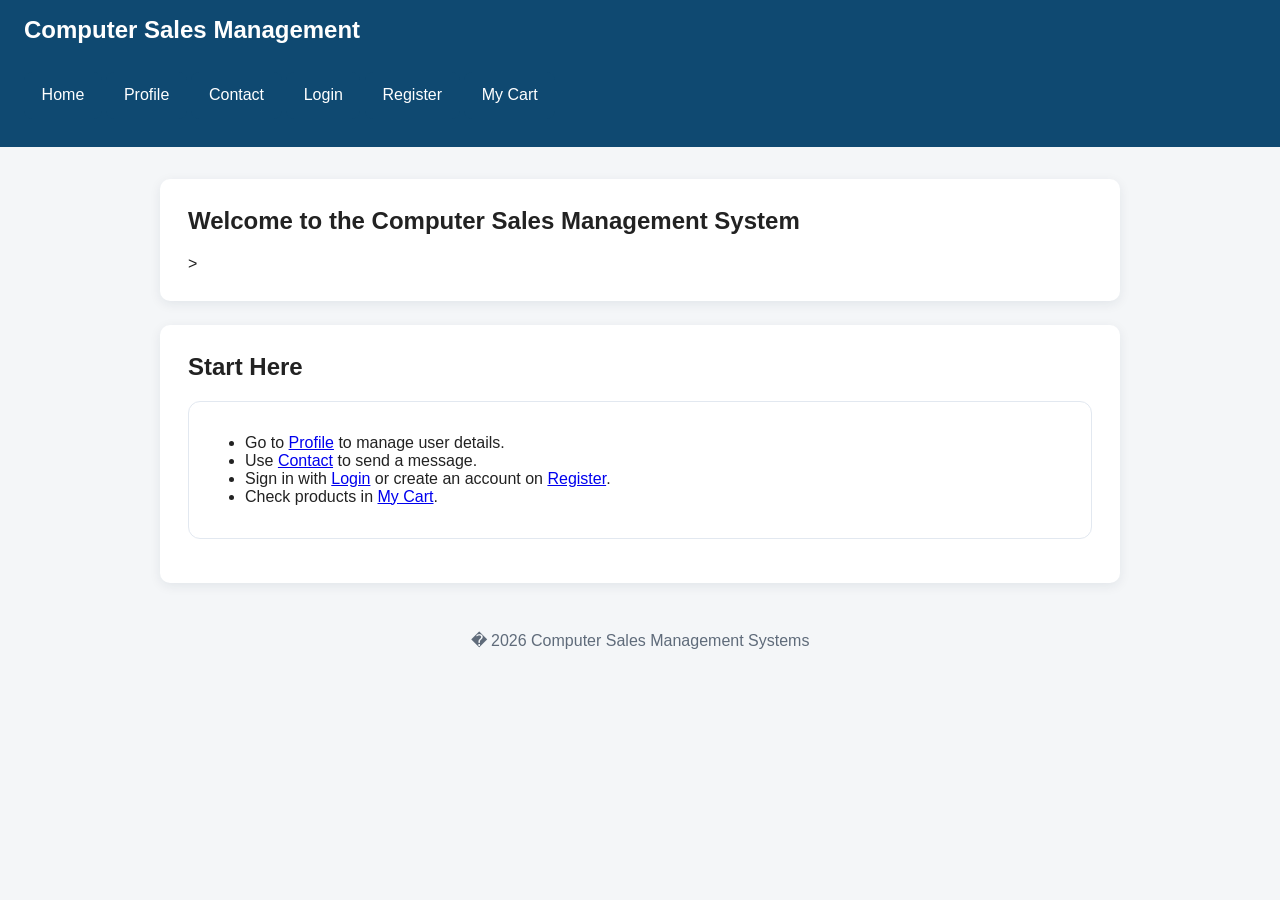
==== index.html @ ec2907a1 "first try" ====
<!DOCTYPE html>
<html lang="en">
<head>
    <meta charset="UTF-8">
    <meta name="viewport" content="width=device-width, initial-scale=1.0">
    <title>Computer Sales Management System</title>
    <link rel="stylesheet" href="css.css">
</head>
<body>
    <header>
        <div class="brand">Computer Sales Management</div>
        <nav id="siteNav"></nav>
        <a href="index.html" class="navigate-button">Home</a>
        <a href="ProfilePage.html" class="navigate-button">Profile</a>
        <a href="ContactPage.html" class="navigate-button">Contact</a>
        <a href="LoginPage.html" class="navigate-button">Login</a>
        <a href="RegisterPage.html" class="navigate-button">Register</a>
        <a href="MyCartPage.html" class="navigate-button">My Cart</a>
    </header>
    <main>
        <section>
            <h1>Welcome to the Computer Sales Management System</h1>>
        </section>
        <section>
            <h2>Start Here</h2>
            <div class="card">
                <ul>
                    <li>Go to <a href="ProfilePage.html">Profile</a> to manage user details.</li>
                    <li>Use <a href="ContactPage.html">Contact</a> to send a message.</li>
                    <li>Sign in with <a href="LoginPage.html">Login</a> or create an account on <a href="RegisterPage.html">Register</a>.</li>
                    <li>Check products in <a href="MyCartPage.html">My Cart</a>.</li>
                </ul>
            </div>
        </section>
    </main>
    <footer>
        � 2026 Computer Sales Management Systems
    </footer>
</body>
</html>
---- css.css ----
body {
    font-family: Arial, sans-serif;
    margin: 0;
    padding: 0;
    background-color: #f4f6f8;
    color: #222;
}
header {
    background-color: #0f4971;
    color: #fff;
    padding: 1rem 1.5rem;
}
header .brand {
    font-size: 1.5rem;
    font-weight: 700;
}
nav {
    margin-top: 0.75rem;
}
nav a {
    color: #d1e7ff;
    text-decoration: none;
    margin-right: 1rem;
    font-weight: 600;
}
nav a:hover {
    color: #fff;
}
main {
    max-width: 960px;
    margin: 2rem auto;
    padding: 0 1.25rem;
}
section {
    background-color: #fff;
    border-radius: 10px;
    box-shadow: 0 3px 12px rgba(17, 34, 59, 0.08);
    padding: 1.75rem;
    margin-bottom: 1.5rem;
}
h1, h2 {
    margin-top: 0;
}
footer {
    text-align: center;
    padding: 1rem 1.25rem;
    color: #5f6b7a;
}
.form-grid {
    display: grid;
    gap: 1rem;
}
input, button, textarea {
    width: 100%;
    padding: 0.9rem 1rem;
    border: 1px solid #cbd5dd;
    border-radius: 8px;
    font-size: 1rem;
}
button, .navigate-button {
    display: inline-block;
    background-color: #0f4971;
    color: #fff;
    border: none;
    cursor: pointer;
    text-decoration: none;
    text-align: center;
    padding: 0.9rem 1.1rem;
}
button:hover, .navigate-button:hover {
    background-color: #0b3b5a;
}
.navigate-button {
    margin: 1rem 0 0.75rem;
    border-radius: 8px;
}
.card {
    border: 1px solid #e2e8f0;
    border-radius: 12px;
    padding: 1rem;
    margin-bottom: 1rem;
}
@media (max-width: 720px) {
    nav {
        display: flex;
        flex-wrap: wrap;
    }
    nav a {
        margin-bottom: 0.5rem;
    }
}
.error {
    color: #e53e3e;
    font-size: 0.875rem;
    margin-top: -0.5rem;
    margin-bottom: 0.5rem;
}
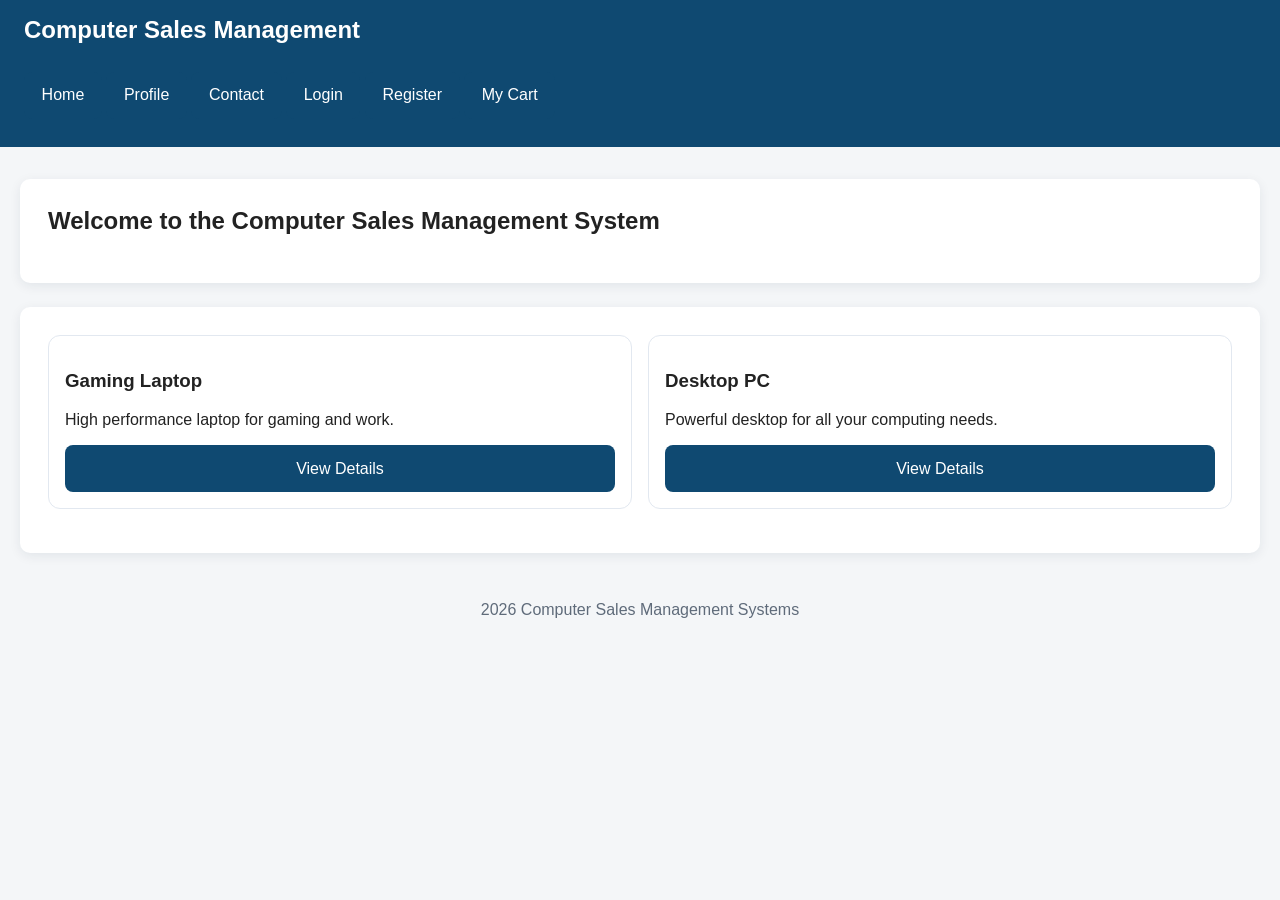
==== commit f52bd7b8: "product card" ====
--- a/index.html
+++ b/index.html
@@ -19,22 +19,24 @@
     </header>
     <main>
         <section>
-            <h1>Welcome to the Computer Sales Management System</h1>>
+            <h1>Welcome to the Computer Sales Management System</h1>
         </section>
-        <section>
-            <h2>Start Here</h2>
-            <div class="card">
-                <ul>
-                    <li>Go to <a href="ProfilePage.html">Profile</a> to manage user details.</li>
-                    <li>Use <a href="ContactPage.html">Contact</a> to send a message.</li>
-                    <li>Sign in with <a href="LoginPage.html">Login</a> or create an account on <a href="RegisterPage.html">Register</a>.</li>
-                    <li>Check products in <a href="MyCartPage.html">My Cart</a>.</li>
-                </ul>
-            </div>
+        <section class="products-grid wider-section">
+            <span class="card">
+                <h3>Gaming Laptop</h3>
+                <p>High performance laptop for gaming and work.</p>
+                <button type="button">View Details</button>
+            </span>
+            <span class="card">
+                <h3>Desktop PC</h3>
+                <p>Powerful desktop for all your computing needs.</p>
+                <button type="button">View Details</button>
+            </span>
+    <!-- Add more product cards here -->
         </section>
     </main>
     <footer>
-        � 2026 Computer Sales Management Systems
+        2026 Computer Sales Management Systems
     </footer>
 </body>
 </html>
--- a/css.css
+++ b/css.css
@@ -27,7 +27,7 @@
     color: #fff;
 }
 main {
-    max-width: 960px;
+    max-width: auto;
     margin: 2rem auto;
     padding: 0 1.25rem;
 }
@@ -95,3 +95,12 @@
     margin-top: -0.5rem;
     margin-bottom: 0.5rem;
 }
+section.products-grid {
+    display: grid;
+    grid-template-columns: repeat(auto-fit, minmax(200px, 1fr)); /* Change this to adjust the number of columns */
+    grid-gap: 1rem;
+}
+section.wider-section {
+    max-width: 1200px; /* Adjust this to set the width of the wider section */
+    margin: 0 auto; /* Centers the section horizontally */
+}
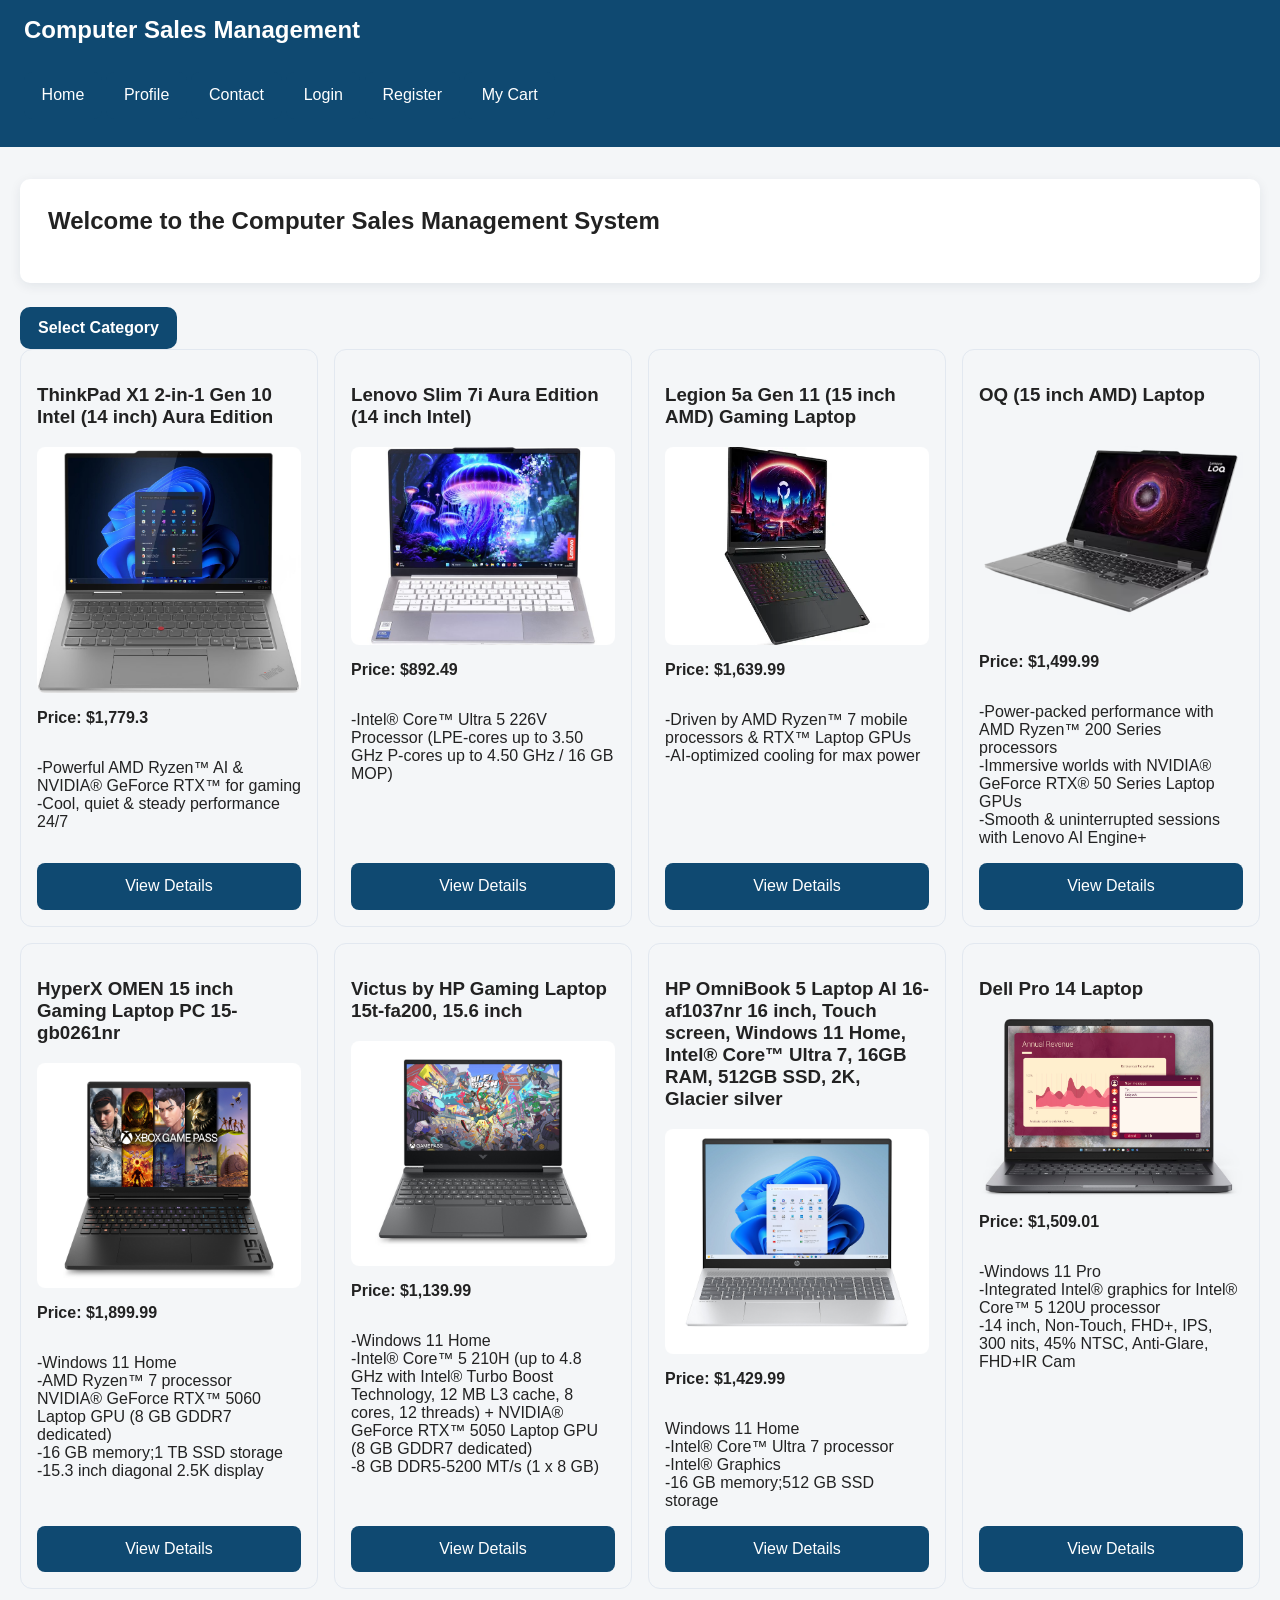
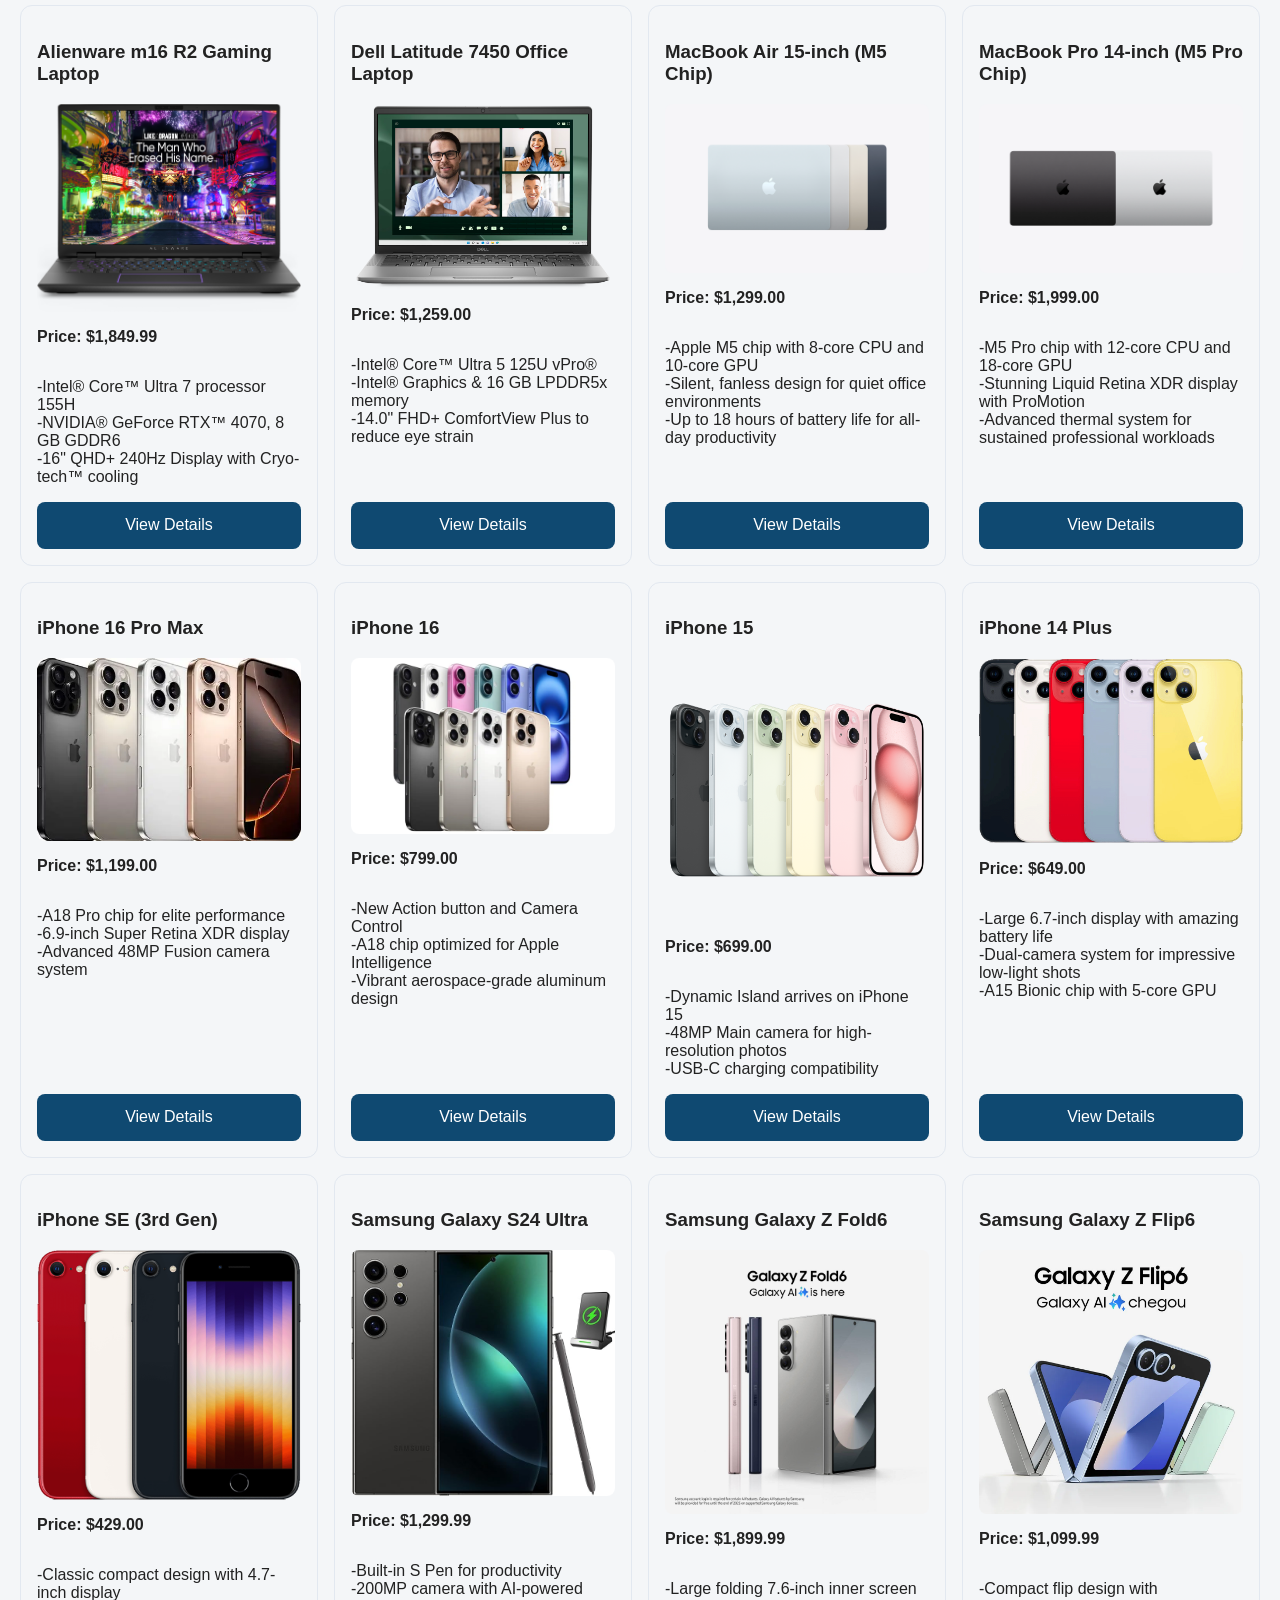
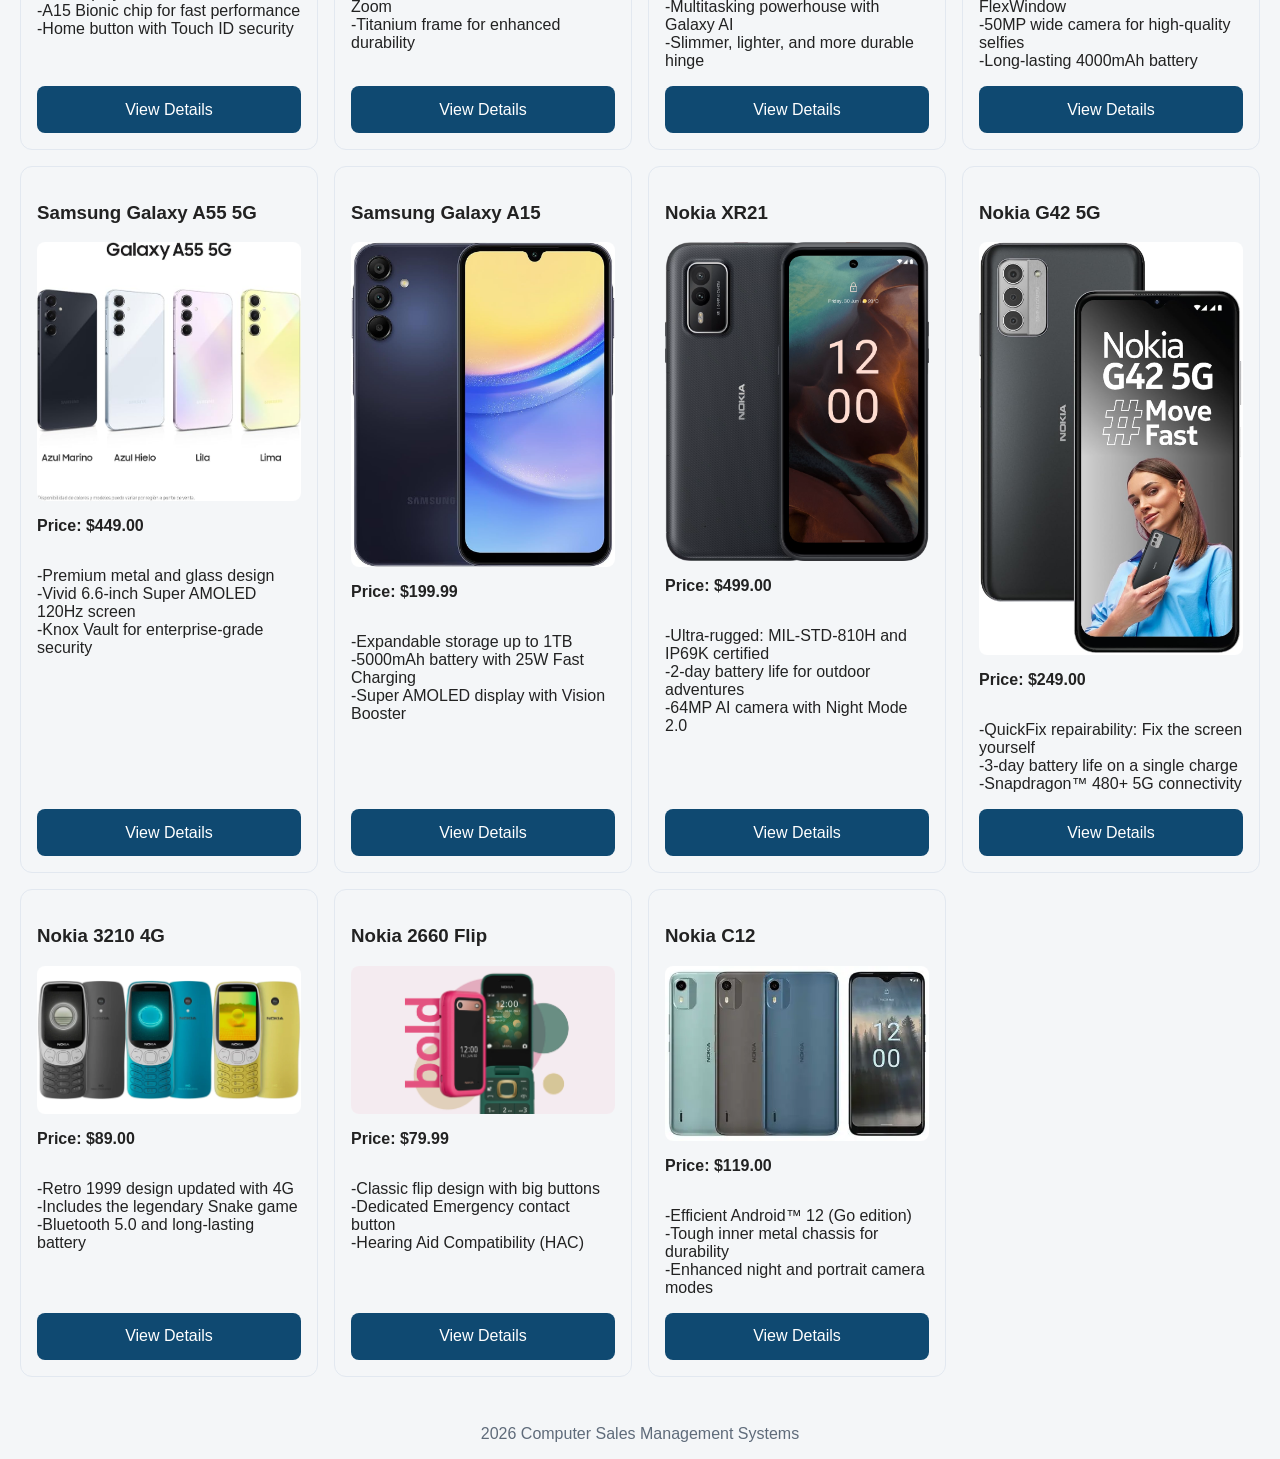
==== commit 1354582a: "product systerm" ====
--- a/index.html
+++ b/index.html
@@ -4,7 +4,8 @@
     <meta charset="UTF-8">
     <meta name="viewport" content="width=device-width, initial-scale=1.0">
     <title>Computer Sales Management System</title>
-    <link rel="stylesheet" href="css.css">
+    <link rel="stylesheet" href="css/css.css">
+    <script type="module" src="js/Products.js" defer></script>
 </head>
 <body>
     <header>
@@ -21,19 +22,48 @@
         <section>
             <h1>Welcome to the Computer Sales Management System</h1>
         </section>
-        <section class="products-grid wider-section">
-            <span class="card">
-                <h3>Gaming Laptop</h3>
-                <p>High performance laptop for gaming and work.</p>
-                <button type="button">View Details</button>
-            </span>
-            <span class="card">
-                <h3>Desktop PC</h3>
-                <p>Powerful desktop for all your computing needs.</p>
-                <button type="button">View Details</button>
-            </span>
-    <!-- Add more product cards here -->
-        </section>
+        <!-- Category dropdown -->
+        <div class="dropdown">
+            <button class="dropdown-btn">Select Category</button>
+                <div class="dropdown-content">
+                    <a href="#" onclick="filterProducts('all')">All</a>
+                    <!-- laptop submenu -->
+                    <div class="submenu">
+                        <a href="#" onclick="filterProducts('laptops')">Laptops</a>
+                        <div class="submenu-content">
+                            <a href="#" onclick="filterProducts('ultrabooks')">Ultrabooks</a>
+                            <a href="#" onclick="filterProducts('gaming-laptop')">Gaming Laptop</a>
+                            <a href="#" onclick="filterProducts('office-laptop')">Office Laptop</a>
+                            <a href="#" onclick="filterProducts('laptops Apple')">Apple</a>
+                            <a href="#" onclick="filterProducts('laptops Dell')">Dell</a>
+                            <a href="#" onclick="filterProducts('laptops HP')">HP</a>
+                            <a href="#" onclick="filterProducts('laptops Lenovo')">Lenovo</a>
+                        </div>
+                    </div>
+                    <!-- phone submenu -->
+                    <div class="submenu">
+                        <a href="#" onclick="filterProducts('phones')">Phones</a>
+                        <div class="submenu-content">
+                            <a href="#" onclick="filterProducts('phones Apple')">Apple Phones</a>
+                            <a href="#" onclick="filterProducts('phones Samsung')">Samsung</a>
+                            <a href="#" onclick="filterProducts('phones Nokia')">Nokia</a>
+                        </div>
+                    </div>
+                    <!-- accessories submenu -->
+                    <div class="submenu">
+                        <a href="#" onclick="filterProducts('accessories')">Accessories</a>
+                        <div class="submenu-content">
+                            <a href="#" onclick="filterProducts('gaming-mouse')">Gaming Mouse</a>
+                            <a href="#" onclick="filterProducts('office-mouse')">Mouse Pads</a>
+                            <a href="#" onclick="filterProducts('gaming-keyboards')">Gaming Keyboards</a>
+                            <a href="#" onclick="filterProducts('office-keyboards')">Office Keyboards</a>
+                        </div>
+                    </div>
+                </div>
+        </div>
+
+    <!-- Display product cards -->
+        <div class="products-grid" id="productList"></div>
     </main>
     <footer>
         2026 Computer Sales Management Systems
--- a/css/css.css
+++ b/css/css.css
@@ -0,0 +1,330 @@
+body {
+    font-family: Arial, sans-serif;
+    margin: 0;
+    padding: 0;
+    background-color: #f4f6f8;
+    color: #222;
+}
+header {
+    background-color: #0f4971;
+    color: #fff;
+    padding: 1rem 1.5rem;
+}
+header .brand {
+    font-size: 1.5rem;
+    font-weight: 700;
+}
+nav {
+    margin-top: 0.75rem;
+}
+nav a {
+    color: #d1e7ff;
+    text-decoration: none;
+    margin-right: 1rem;
+    font-weight: 600;
+}
+nav a:hover {
+    color: #fff;
+}
+main {
+    max-width: auto;
+    margin: 2rem auto;
+    padding: 0 1.25rem;
+}
+section {
+    background-color: #fff;
+    border-radius: 10px;
+    box-shadow: 0 3px 12px rgba(17, 34, 59, 0.08);
+    padding: 1.75rem;
+    margin-bottom: 1.5rem;
+}
+h1, h2 {
+    margin-top: 0;
+}
+footer {
+    text-align: center;
+    padding: 1rem 1.25rem;
+    color: #5f6b7a;
+}
+.form-grid {
+    display: grid;
+    gap: 1rem;
+}
+input, button, textarea {
+    width: 100%;
+    padding: 0.9rem 1rem;
+    border: 1px solid #cbd5dd;
+    border-radius: 8px;
+    font-size: 1rem;
+}
+button, .navigate-button {
+    display: inline-block;
+    background-color: #0f4971;
+    color: #fff;
+    border: none;
+    cursor: pointer;
+    text-decoration: none;
+    text-align: center;
+    padding: 0.9rem 1.1rem;
+}
+button:hover, .navigate-button:hover, .categories button:hover {
+    background-color: #0b3b5a;
+} 
+.navigate-button {
+    margin: 1rem 0 0.75rem;
+    border-radius: 8px;
+}
+/* .card {
+    border: 1px solid #e2e8f0;
+    border-radius: 12px;
+    padding: 1rem;
+    margin-bottom: 1rem;
+} */
+.card img {
+    width: 100%;        /* fill card width */
+    height: auto;       /* keep aspect ratio */
+    border-radius: 8px; /* optional, looks nicer */
+}
+@media (max-width: 720px) {
+    nav {
+        display: flex;
+        flex-wrap: wrap;
+    }
+    nav a {
+        margin-bottom: 0.5rem;
+    }
+}
+.error {
+    color: #e53e3e;
+    font-size: 0.875rem;
+    margin-top: -0.5rem;
+    margin-bottom: 0.5rem;
+}
+.products-grid {
+    display: grid;
+    grid-template-columns: repeat(4, minmax(200px, 1fr)); /* Change this to adjust the number of columns */
+    grid-gap: 1rem;
+}
+.wider-section {
+    max-width: 1200px; /* Adjust this to set the width of the wider section */
+    margin: 0 auto; /* Centers the section horizontally */
+}
+
+.categories {
+    display: flex;              /* make items in a row */
+    justify-content: center;    /* center horizontally */
+    gap: 10px;                  /* space between buttons */
+    margin: 20px;
+}
+
+.categories button {
+    padding: 10px 20px;
+    border: none;
+    background-color: #0f4971;
+    color: white;
+    cursor: pointer;
+    border-radius: 5px;
+}
+
+/* .dropdown {
+    position: relative;
+    display: inline-block;
+}
+
+.dropbtn {
+    background-color: #0f4971;
+    color: #fff;
+    padding: 12px 18px;
+    border-radius: 10px;
+    cursor: pointer;
+    font-weight: 600;
+    border: none;
+    transition: all 0.3s ease;
+}
+
+.dropdown-content {
+    display: none;
+    position: absolute;
+    background-color: white;
+    min-width: 160px;
+    box-shadow: 0px 4px 8px rgba(0,0,0,0.2);
+}
+
+.dropdown-content a {
+    display: block;
+    padding: 10px;
+    color: black;
+    text-decoration: none;
+}
+
+.dropdown-content a:hover {
+    background-color: #f1f1f1;
+}
+
+/* Show dropdown on hover */
+/* .dropdown:hover .dropdown-content {
+    display: block;
+} */
+
+.dropdown-btn {
+    background-color: #0f4971;
+    color: #fff;
+    padding: 12px 18px;
+    border-radius: 10px;
+    cursor: pointer;
+    font-weight: 600;
+    border: none;
+    transition: all 0.3s ease;
+}
+
+/* Hover effect for button */
+.dropdown-btn:hover {
+    background-color: #13639a;
+}
+
+/* Dropdown content */
+.dropdown-content {
+    position: absolute;
+    top: 100%;
+    left: 0;
+    min-width: 180px;
+    background: #ffffff;
+    border-radius: 12px;
+    box-shadow: 0 8px 20px rgba(0,0,0,0.15);
+    opacity: 0;
+    transform: translateY(-10px);
+    pointer-events: none;
+    transition: all 0.3s ease;
+    z-index: 100;
+}
+
+/* Show dropdown */
+.dropdown:hover .dropdown-content {
+    opacity: 1;
+    transform: translateY(0);
+    pointer-events: auto;
+}
+
+/* Dropdown items */
+.dropdown-content a {
+    display: block;
+    padding: 12px 16px;
+    color: #333;
+    text-decoration: none;
+    font-size: 14px;
+    transition: all 0.25s ease;
+    border-radius: 12px;
+}
+
+/* Hover item */
+.dropdown-content a:hover {
+    background-color: #0f4971;
+    color: #fff;
+    padding-left: 20px;
+}
+
+/* Active item (optional) */
+.dropdown-content a.active {
+    background-color: #13639a;
+    color: #fff;
+}
+
+/* Smooth divider (optional) */
+.dropdown-content a:not(:last-child) {
+    border-bottom: 1px solid #eee;
+}
+
+.dropdown {
+    position: relative;
+    display: inline-block;
+}
+
+/* Parent dropdown */
+.dropdown {
+    position: relative;
+    display: inline-block;
+}
+
+/* Submenu container */
+.submenu {
+    position: relative;
+}
+
+/* Submenu hidden by default */
+.submenu-content {
+    position: absolute;
+    top: 0;
+    left: 100%;
+    margin-left: -5px;
+    min-width: 180px;
+    background: #fff;
+    border-radius: 12px;
+    box-shadow: 0 8px 20px rgba(0,0,0,0.15);
+    opacity: 0;
+    transform: translateX(-10px);
+    pointer-events: auto;
+    transition: all 0.1s ease;
+    z-index: 200; /* Higher than the main dropdown */
+    visibility: hidden;
+}
+
+/* Show submenu on hover */
+.submenu:hover .submenu-content {
+    opacity: 1;
+    transform: translateX(0);
+    /* visibility: visible; */
+}
+
+/* Style submenu items */
+.submenu-content a {
+    display: block;
+    padding: 12px 16px;
+    color: #333;
+    text-decoration: none;
+}
+
+/* Hover effect */
+.submenu-content a:hover {
+    background-color: #0f4971;
+    color: #fff;
+}
+
+/* Make parent item look interactive */
+.submenu > a {
+    display: block;
+    padding: 12px 16px;
+    color: #333;
+    position: relative;
+}
+
+.submenu > a:hover {
+    background-color: #0f4971;
+    color: #fff;
+}
+
+.submenu:hover > .submenu-content {
+    opacity: 1;
+    visibility: visible;
+    transform: translateX(0);
+}
+.card {
+    transition: transform 0.2s ease, box-shadow 0.2s ease;
+    border: 1px solid #e2e8f0;
+    border-radius: 12px;
+    padding: 1rem;
+    display: flex;
+    flex-direction: column;
+    justify-content: space-between;
+}
+
+.card:hover {
+    transform: translateY(-5px); /* Lifts the card slightly */
+    box-shadow: 0 10px 20px rgba(0,0,0,0.1); /* Adds a deeper shadow */
+    border-color: #0f4971; /* Highlights the border */
+}
+
+/* Ensure the button doesn't swallow the click but looks consistent */
+.view-btn {
+    pointer-events: none; /* This makes the click pass THROUGH the button to the card */
+    margin-top: auto;
+}
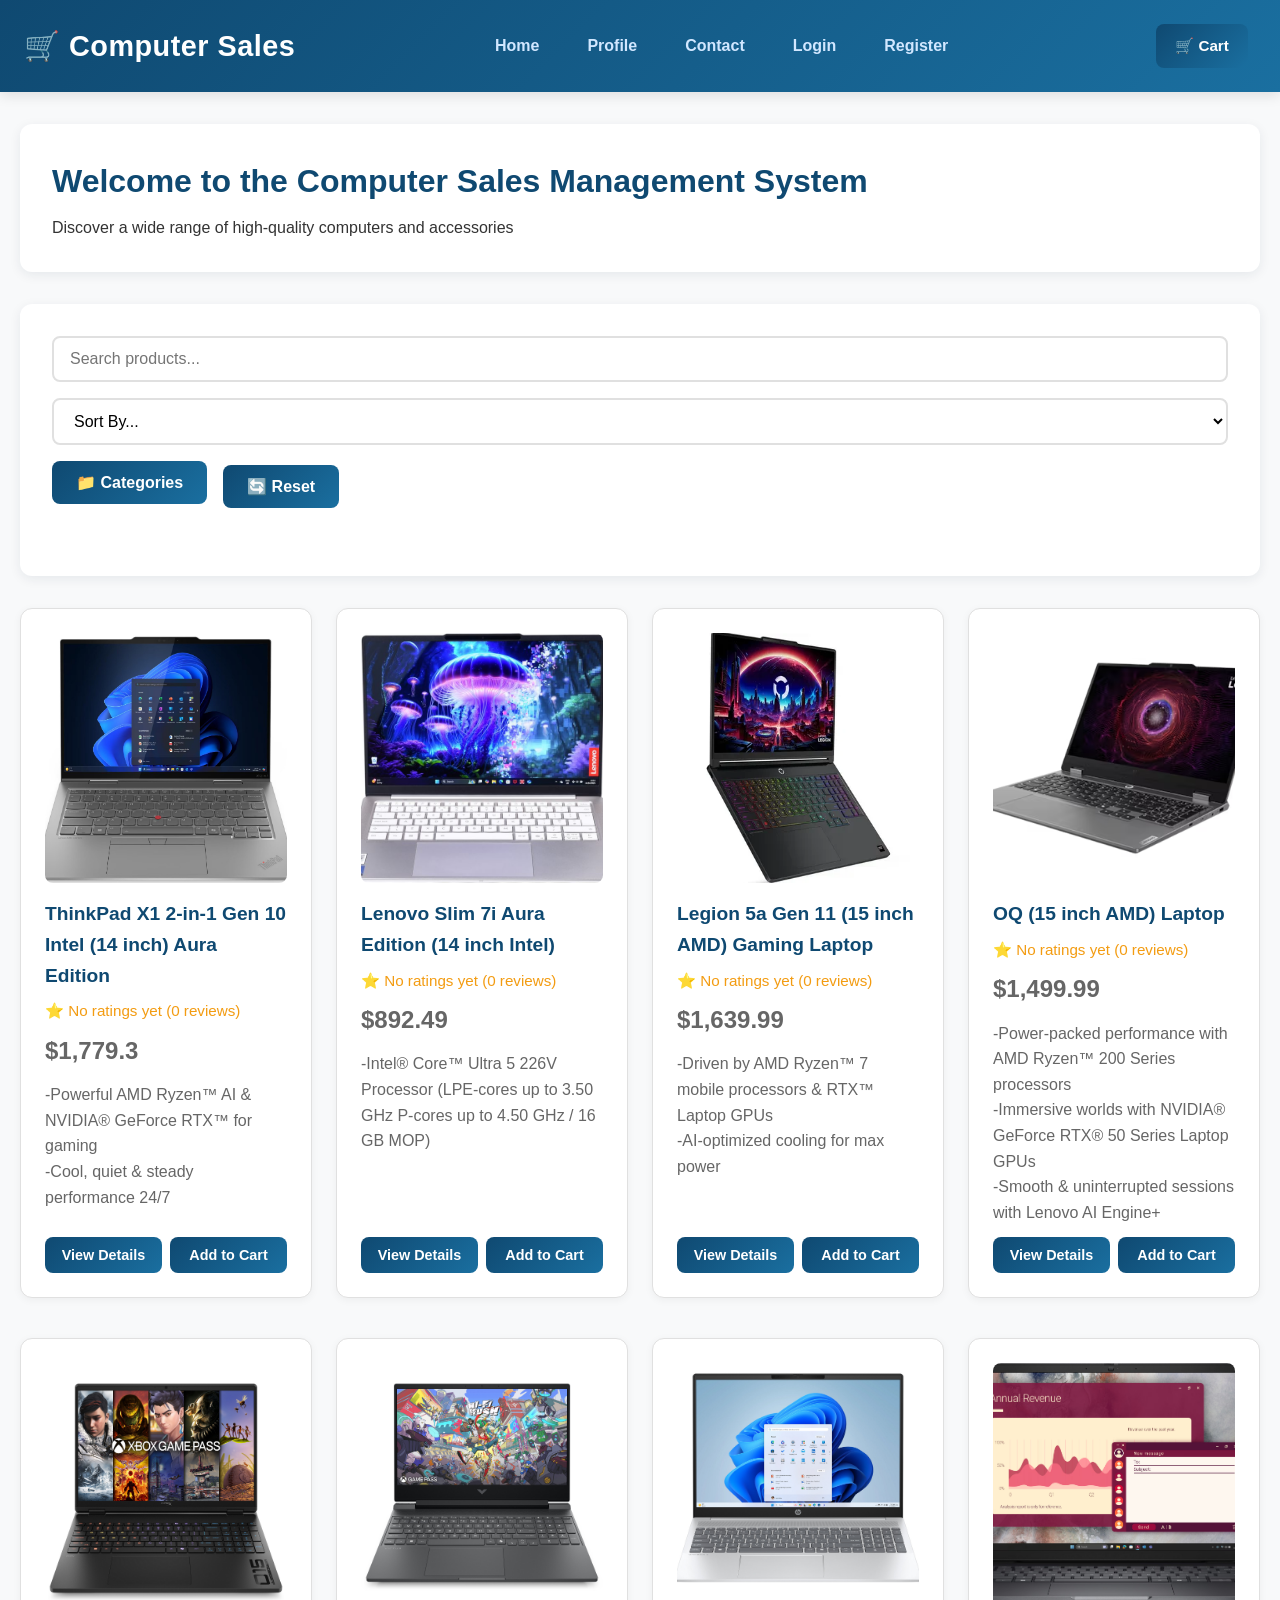
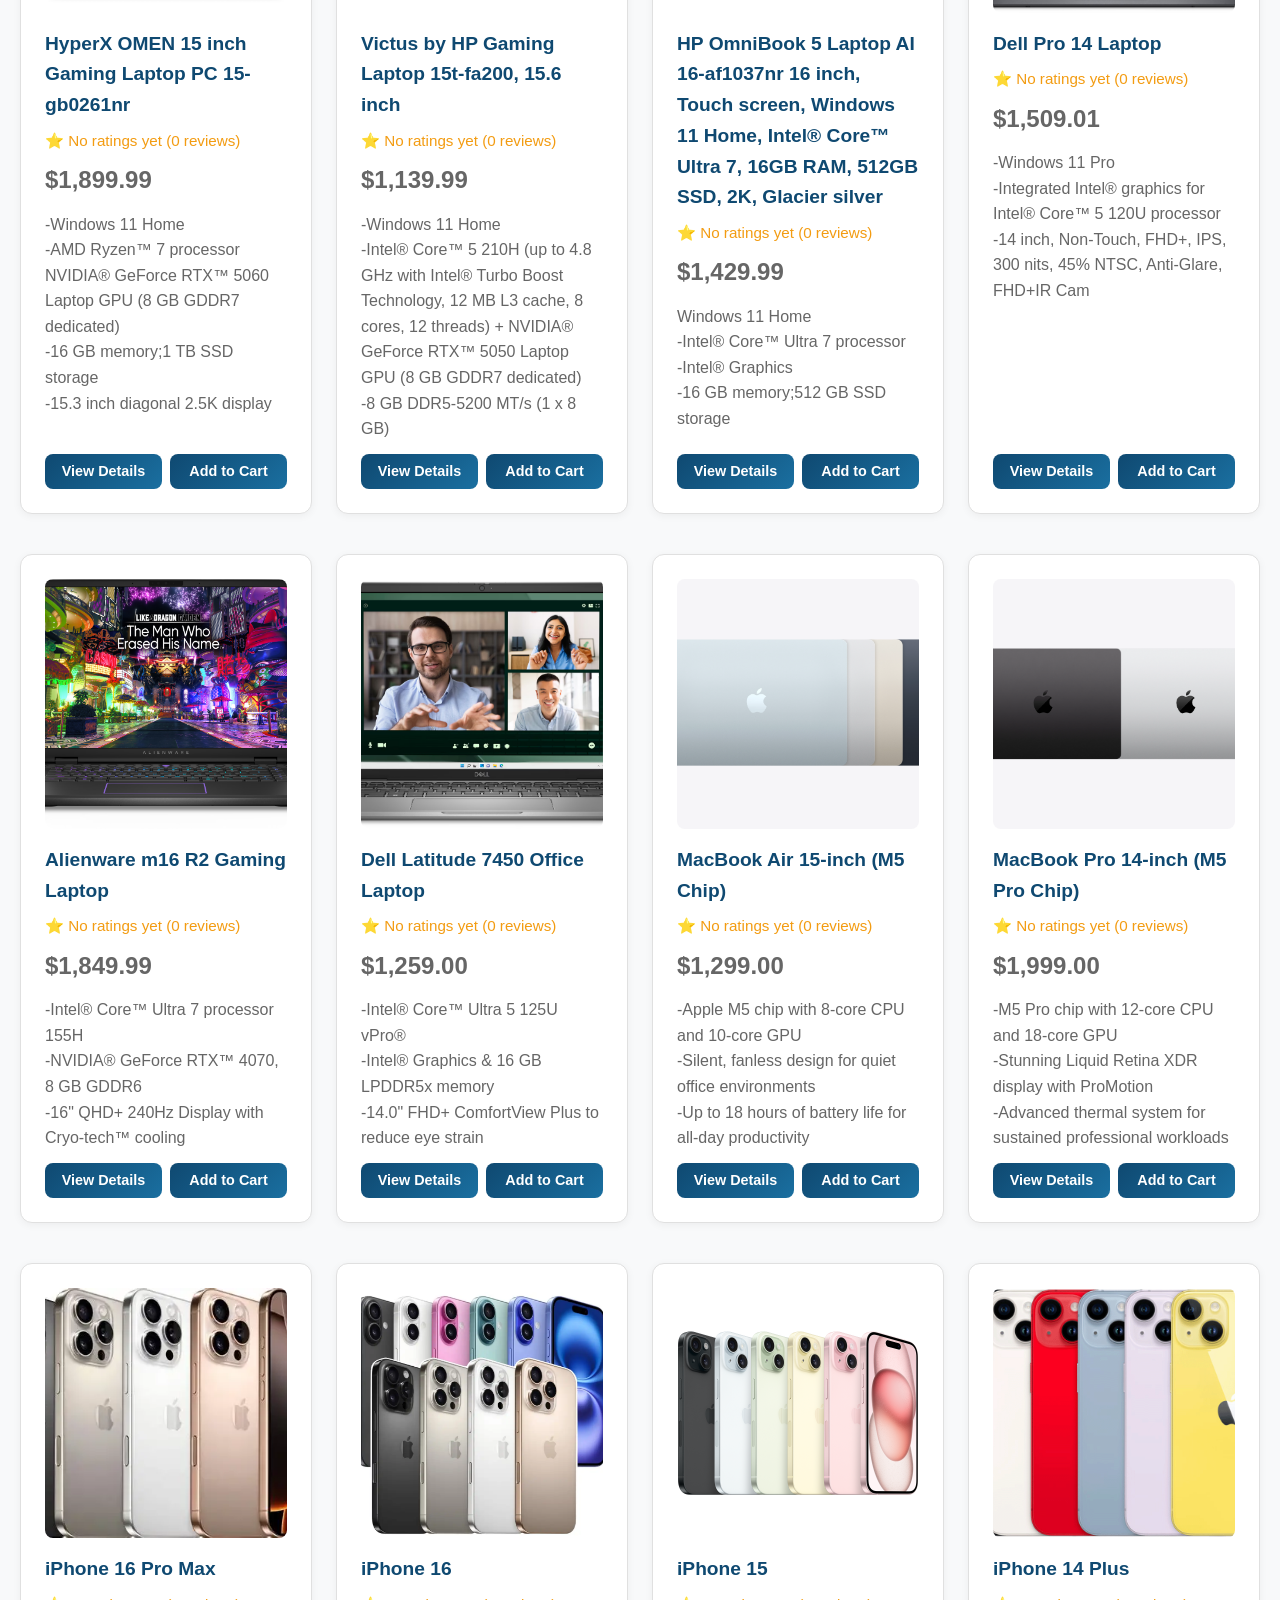
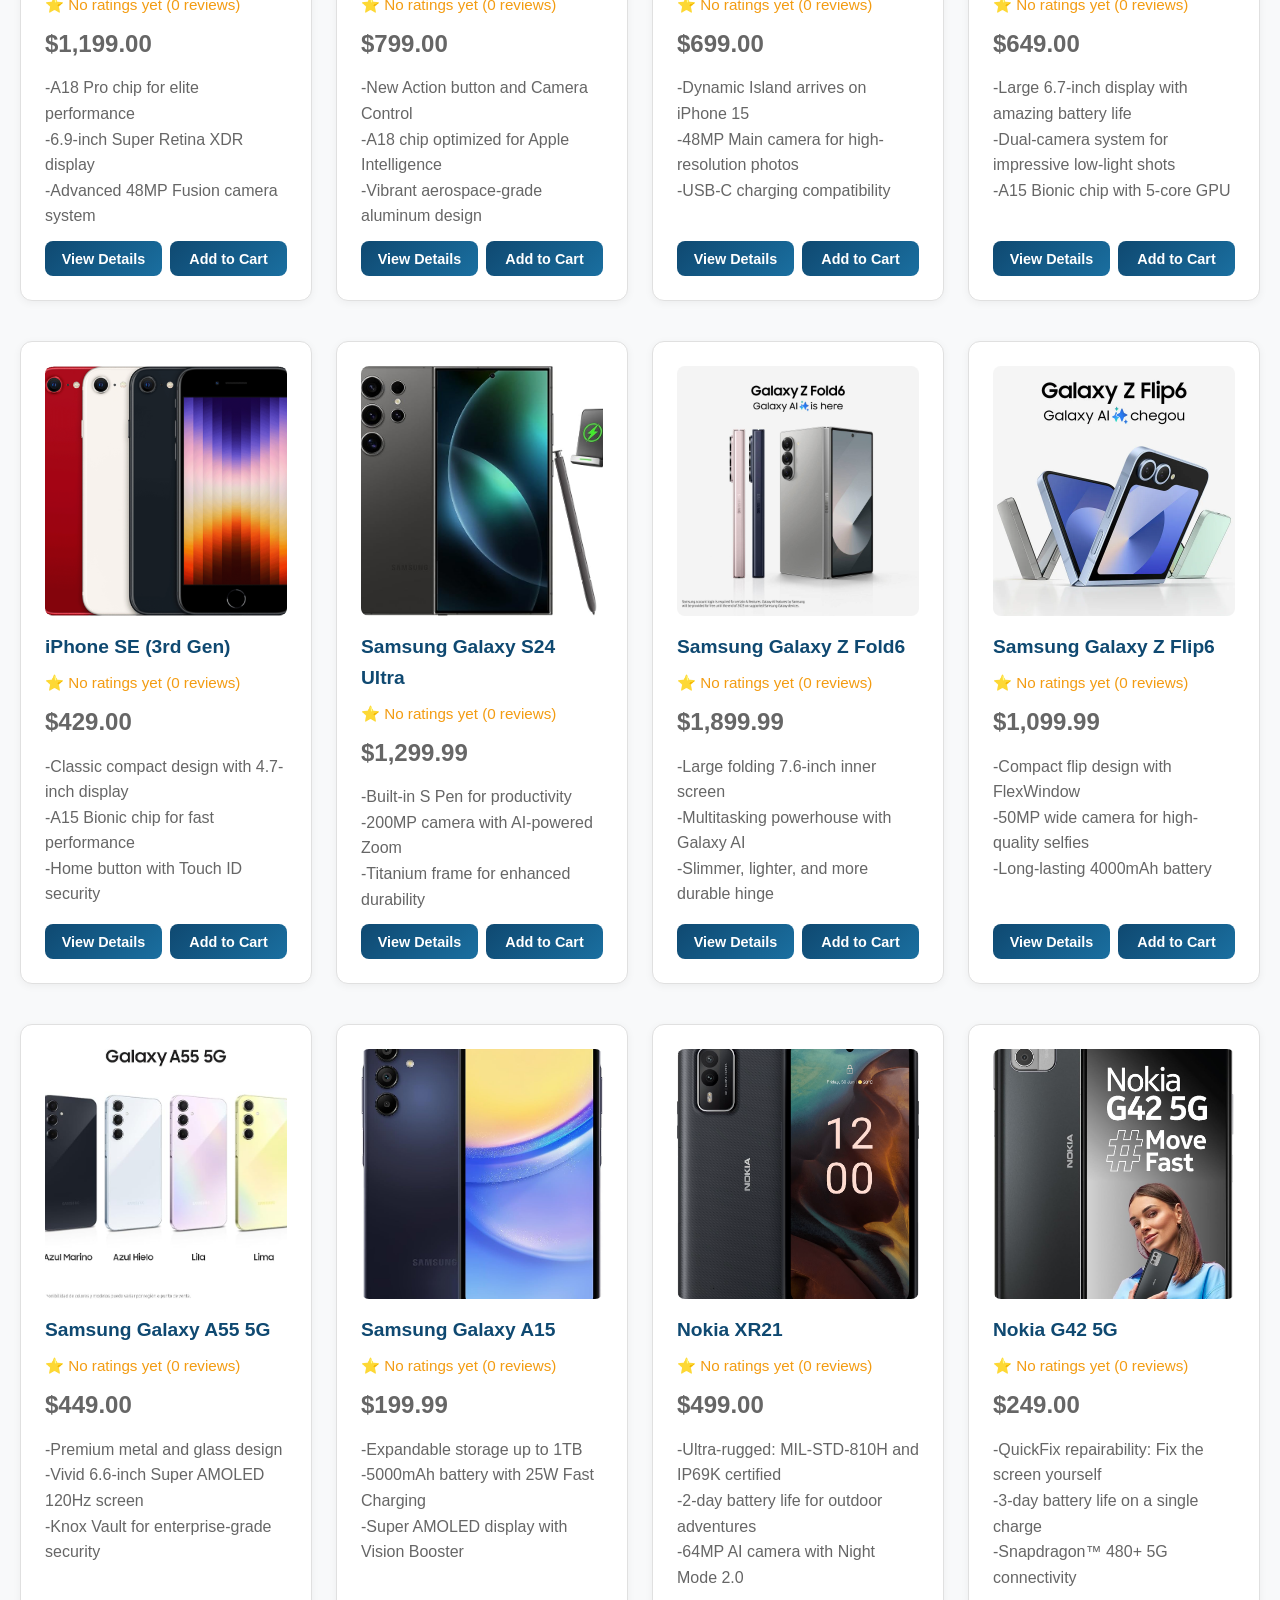
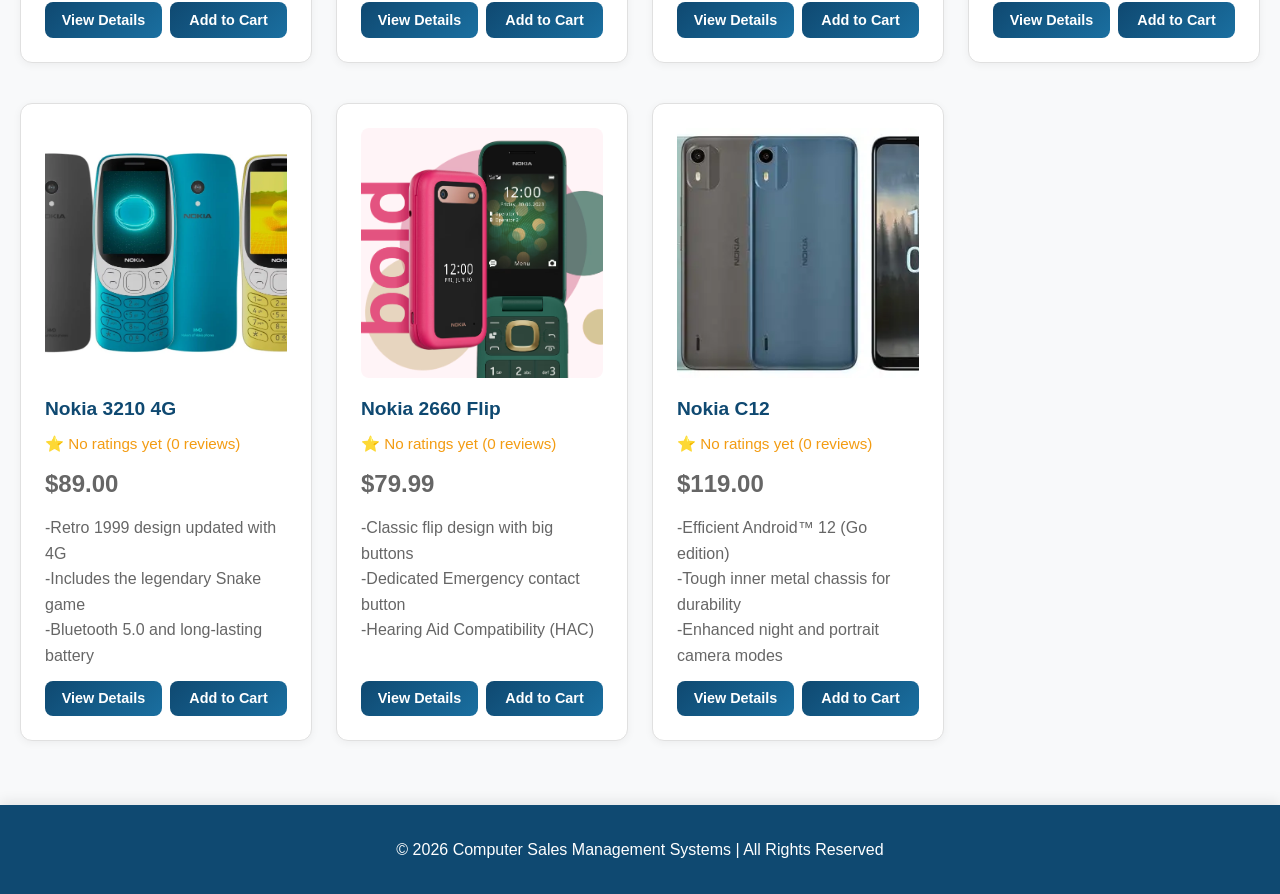
==== commit 6a548695: "all done" ====
--- a/index.html
+++ b/index.html
@@ -9,64 +9,103 @@
 </head>
 <body>
     <header>
-        <div class="brand">Computer Sales Management</div>
-        <nav id="siteNav"></nav>
-        <a href="index.html" class="navigate-button">Home</a>
-        <a href="ProfilePage.html" class="navigate-button">Profile</a>
-        <a href="ContactPage.html" class="navigate-button">Contact</a>
-        <a href="LoginPage.html" class="navigate-button">Login</a>
-        <a href="RegisterPage.html" class="navigate-button">Register</a>
-        <a href="MyCartPage.html" class="navigate-button">My Cart</a>
+        <div class="brand">🛒 Computer Sales</div>
+        <nav>
+            <a href="index.html">Home</a>
+            <a href="ProfilePage.html">Profile</a>
+            <a href="ContactPage.html">Contact</a>
+            <a href="LoginPage.html">Login</a>
+            <a href="RegisterPage.html">Register</a>
+        </nav>
+        <div class="header-right">
+            <a href="MyCartPage.html" class="navigate-button" style="position: relative;">
+                🛒 Cart
+                <span class="cart-counter" id="cartCount" style="display: none;">0</span>
+            </a>
+        </div>
     </header>
     <main>
         <section>
             <h1>Welcome to the Computer Sales Management System</h1>
+            <p>Discover a wide range of high-quality computers and accessories</p>
         </section>
-        <!-- Category dropdown -->
-        <div class="dropdown">
-            <button class="dropdown-btn">Select Category</button>
-                <div class="dropdown-content">
-                    <a href="#" onclick="filterProducts('all')">All</a>
-                    <!-- laptop submenu -->
-                    <div class="submenu">
-                        <a href="#" onclick="filterProducts('laptops')">Laptops</a>
-                        <div class="submenu-content">
-                            <a href="#" onclick="filterProducts('ultrabooks')">Ultrabooks</a>
-                            <a href="#" onclick="filterProducts('gaming-laptop')">Gaming Laptop</a>
-                            <a href="#" onclick="filterProducts('office-laptop')">Office Laptop</a>
-                            <a href="#" onclick="filterProducts('laptops Apple')">Apple</a>
-                            <a href="#" onclick="filterProducts('laptops Dell')">Dell</a>
-                            <a href="#" onclick="filterProducts('laptops HP')">HP</a>
-                            <a href="#" onclick="filterProducts('laptops Lenovo')">Lenovo</a>
+
+        <!-- Search and Filter Bar -->
+        <section>
+            <div class="search-filter-bar">
+                <div class="search-box">
+                    <input type="text" id="searchInput" placeholder="Search products..." onkeyup="searchProducts()">
+                </div>
+                <select class="sort-dropdown" id="sortSelect" onchange="sortProducts()">
+                    <option value="">Sort By...</option>
+                    <option value="name-asc">Name: A-Z</option>
+                    <option value="name-desc">Name: Z-A</option>
+                    <option value="price-asc">Price: Low to High</option>
+                    <option value="price-desc">Price: High to Low</option>
+                    <option value="rating">Best Rated</option>
+                </select>
+                <div class="dropdown">
+                    <button class="dropdown-btn">📁 Categories</button>
+                    <div class="dropdown-content">
+                        <a href="#" onclick="filterProducts('all')">All Products</a>
+                        <!-- laptop submenu -->
+                        <div class="submenu">
+                            <a href="#" onclick="filterProducts('laptops')">💻 Laptops</a>
+                            <div class="submenu-content">
+                                <a href="#" onclick="filterProducts('ultrabooks')">Ultrabooks</a>
+                                <a href="#" onclick="filterProducts('gaming-laptop')">Gaming Laptop</a>
+                                <a href="#" onclick="filterProducts('office-laptop')">Office Laptop</a>
+                                <a href="#" onclick="filterProducts('laptops Apple')">Apple</a>
+                                <a href="#" onclick="filterProducts('laptops Dell')">Dell</a>
+                                <a href="#" onclick="filterProducts('laptops HP')">HP</a>
+                                <a href="#" onclick="filterProducts('laptops Lenovo')">Lenovo</a>
+                            </div>
                         </div>
-                    </div>
-                    <!-- phone submenu -->
-                    <div class="submenu">
-                        <a href="#" onclick="filterProducts('phones')">Phones</a>
-                        <div class="submenu-content">
-                            <a href="#" onclick="filterProducts('phones Apple')">Apple Phones</a>
-                            <a href="#" onclick="filterProducts('phones Samsung')">Samsung</a>
-                            <a href="#" onclick="filterProducts('phones Nokia')">Nokia</a>
+                        <!-- phone submenu -->
+                        <div class="submenu">
+                            <a href="#" onclick="filterProducts('phones')">📱 Phones</a>
+                            <div class="submenu-content">
+                                <a href="#" onclick="filterProducts('phones Apple')">Apple Phones</a>
+                                <a href="#" onclick="filterProducts('phones Samsung')">Samsung</a>
+                                <a href="#" onclick="filterProducts('phones Nokia')">Nokia</a>
+                            </div>
                         </div>
-                    </div>
-                    <!-- accessories submenu -->
-                    <div class="submenu">
-                        <a href="#" onclick="filterProducts('accessories')">Accessories</a>
-                        <div class="submenu-content">
-                            <a href="#" onclick="filterProducts('gaming-mouse')">Gaming Mouse</a>
-                            <a href="#" onclick="filterProducts('office-mouse')">Mouse Pads</a>
-                            <a href="#" onclick="filterProducts('gaming-keyboards')">Gaming Keyboards</a>
-                            <a href="#" onclick="filterProducts('office-keyboards')">Office Keyboards</a>
+                        <!-- accessories submenu -->
+                        <div class="submenu">
+                            <a href="#" onclick="filterProducts('accessories')">🖱️ Accessories</a>
+                            <div class="submenu-content">
+                                <a href="#" onclick="filterProducts('gaming-mouse')">Gaming Mouse</a>
+                                <a href="#" onclick="filterProducts('office-mouse')">Mouse Pads</a>
+                                <a href="#" onclick="filterProducts('gaming-keyboards')">Gaming Keyboards</a>
+                                <a href="#" onclick="filterProducts('office-keyboards')">Office Keyboards</a>
+                            </div>
                         </div>
                     </div>
                 </div>
-        </div>
+                <button class="secondary-btn" onclick="resetFilters()">🔄 Reset</button>
+            </div>
+        </section>
 
-    <!-- Display product cards -->
+        <!-- Display product cards -->
         <div class="products-grid" id="productList"></div>
     </main>
     <footer>
-        2026 Computer Sales Management Systems
+        © 2026 Computer Sales Management Systems | All Rights Reserved
     </footer>
+    <script>
+        // Update cart counter
+        function updateCartCounter() {
+            const cart = JSON.parse(localStorage.getItem('cart')) || [];
+            const count = cart.length;
+            const counter = document.getElementById('cartCount');
+            if (count > 0) {
+                counter.textContent = count;
+                counter.style.display = 'flex';
+            } else {
+                counter.style.display = 'none';
+            }
+        }
+        updateCartCounter();
+    </script>
 </body>
 </html>
--- a/css/css.css
+++ b/css/css.css
@@ -1,330 +1,722 @@
-body {
-    font-family: Arial, sans-serif;
+* {
     margin: 0;
     padding: 0;
-    background-color: #f4f6f8;
-    color: #222;
-}
+    box-sizing: border-box;
+}
+
+body {
+    font-family: 'Segoe UI', Tahoma, Geneva, Verdana, sans-serif;
+    background-color: #f8f9fa;
+    color: #333;
+    line-height: 1.6;
+}
+
+/* ====== HEADER ====== */
 header {
-    background-color: #0f4971;
+    background: linear-gradient(135deg, #0f4971 0%, #1a6fa0 100%);
     color: #fff;
     padding: 1rem 1.5rem;
-}
+    box-shadow: 0 4px 12px rgba(0, 0, 0, 0.1);
+    display: flex;
+    justify-content: space-between;
+    align-items: center;
+    flex-wrap: wrap;
+    gap: 1.5rem;
+}
+
 header .brand {
-    font-size: 1.5rem;
+    font-size: 1.8rem;
     font-weight: 700;
-}
+    letter-spacing: 0.5px;
+}
+
+.header-right {
+    display: flex;
+    align-items: center;
+    gap: 1.5rem;
+    flex-wrap: wrap;
+}
+
+.cart-counter {
+    background-color: #ff6b6b;
+    color: white;
+    border-radius: 50%;
+    width: 28px;
+    height: 28px;
+    display: flex;
+    align-items: center;
+    justify-content: center;
+    font-weight: bold;
+    font-size: 0.9rem;
+}
+
 nav {
-    margin-top: 0.75rem;
-}
+    display: flex;
+    gap: 1.5rem;
+    flex-wrap: wrap;
+}
+
 nav a {
     color: #d1e7ff;
     text-decoration: none;
-    margin-right: 1rem;
     font-weight: 600;
-}
+    transition: all 0.3s ease;
+    padding: 0.5rem 0.75rem;
+}
+
 nav a:hover {
     color: #fff;
-}
+    transform: translateY(-2px);
+}
+
+/* ====== MAIN CONTENT ====== */
 main {
-    max-width: auto;
+    max-width: 1400px;
     margin: 2rem auto;
     padding: 0 1.25rem;
 }
+
 section {
     background-color: #fff;
-    border-radius: 10px;
+    border-radius: 12px;
     box-shadow: 0 3px 12px rgba(17, 34, 59, 0.08);
-    padding: 1.75rem;
-    margin-bottom: 1.5rem;
-}
-h1, h2 {
+    padding: 2rem;
+    margin-bottom: 2rem;
+}
+
+h1, h2, h3 {
     margin-top: 0;
-}
+    color: #0f4971;
+}
+
+h1 {
+    font-size: 2rem;
+    margin-bottom: 0.5rem;
+}
+
+h2 {
+    font-size: 1.5rem;
+}
+
+h3 {
+    font-size: 1.2rem;
+}
+
+/* ====== FOOTER ====== */
 footer {
+    background-color: #0f4971;
+    color: white;
     text-align: center;
-    padding: 1rem 1.25rem;
-    color: #5f6b7a;
-}
+    padding: 2rem 1.25rem;
+    margin-top: 3rem;
+    box-shadow: 0 -4px 12px rgba(0, 0, 0, 0.08);
+}
+
+/* ====== FORMS ====== */
 .form-grid {
     display: grid;
     gap: 1rem;
 }
-input, button, textarea {
+
+input[type="text"],
+input[type="email"],
+input[type="password"],
+input[type="number"],
+input[type="tel"],
+textarea,
+select {
     width: 100%;
-    padding: 0.9rem 1rem;
-    border: 1px solid #cbd5dd;
+    padding: 0.75rem 1rem;
+    border: 2px solid #e0e0e0;
     border-radius: 8px;
     font-size: 1rem;
-}
-button, .navigate-button {
+    transition: all 0.3s ease;
+    font-family: inherit;
+}
+
+input[type="text"]:focus,
+input[type="email"]:focus,
+input[type="password"]:focus,
+input[type="number"]:focus,
+input[type="tel"]:focus,
+textarea:focus,
+select:focus {
+    outline: none;
+    border-color: #0f4971;
+    box-shadow: 0 0 8px rgba(15, 73, 113, 0.2);
+}
+
+textarea {
+    resize: vertical;
+    min-height: 120px;
+}
+
+/* ====== BUTTONS ====== */
+button,
+.navigate-button,
+.primary-btn {
     display: inline-block;
-    background-color: #0f4971;
+    background: linear-gradient(135deg, #0f4971 0%, #1a6fa0 100%);
     color: #fff;
     border: none;
     cursor: pointer;
     text-decoration: none;
     text-align: center;
-    padding: 0.9rem 1.1rem;
-}
-button:hover, .navigate-button:hover, .categories button:hover {
-    background-color: #0b3b5a;
-} 
+    padding: 0.75rem 1.5rem;
+    border-radius: 8px;
+    font-weight: 600;
+    transition: all 0.3s ease;
+    font-size: 1rem;
+}
+
+button:hover,
+.navigate-button:hover,
+.primary-btn:hover {
+    transform: translateY(-2px);
+    box-shadow: 0 6px 16px rgba(15, 73, 113, 0.3);
+}
+
+button:active,
+.navigate-button:active,
+.primary-btn:active {
+    transform: translateY(0);
+}
+
+.secondary-btn {
+    background-color: #6c757d;
+    color: white;
+    padding: 0.75rem 1.5rem;
+    border: none;
+    border-radius: 8px;
+    cursor: pointer;
+    font-weight: 600;
+    transition: all 0.3s ease;
+}
+
+.secondary-btn:hover {
+    background-color: #5a6268;
+    transform: translateY(-2px);
+}
+
+.danger-btn {
+    background-color: #ff6b6b;
+}
+
+.danger-btn:hover {
+    background-color: #ff5252;
+}
+
 .navigate-button {
-    margin: 1rem 0 0.75rem;
-    border-radius: 8px;
-}
-/* .card {
-    border: 1px solid #e2e8f0;
+    margin: 0.5rem;
+    padding: 0.6rem 1.2rem;
+    font-size: 0.95rem;
+}
+
+/* ====== CARDS ====== */
+.card {
+    background-color: #fff;
+    border: 1px solid #e0e0e0;
     border-radius: 12px;
-    padding: 1rem;
+    padding: 1.5rem;
     margin-bottom: 1rem;
-} */
+    transition: all 0.3s ease;
+    box-shadow: 0 2px 8px rgba(0, 0, 0, 0.05);
+}
+
+.card:hover {
+    transform: translateY(-4px);
+    box-shadow: 0 8px 20px rgba(0, 0, 0, 0.12);
+}
+
 .card img {
-    width: 100%;        /* fill card width */
-    height: auto;       /* keep aspect ratio */
-    border-radius: 8px; /* optional, looks nicer */
-}
-@media (max-width: 720px) {
-    nav {
-        display: flex;
-        flex-wrap: wrap;
-    }
-    nav a {
-        margin-bottom: 0.5rem;
-    }
-}
+    width: 100%;
+    height: 250px;
+    object-fit: cover;
+    border-radius: 8px;
+    margin-bottom: 1rem;
+}
+
+.card h3 {
+    margin-top: 0;
+    margin-bottom: 0.5rem;
+    color: #0f4971;
+}
+
+.card p {
+    margin-bottom: 0.75rem;
+    color: #666;
+}
+
+.card-price {
+    font-size: 1.5rem;
+    font-weight: 700;
+    color: #27ae60;
+    margin-bottom: 1rem;
+}
+
+.card-rating {
+    color: #f39c12;
+    font-size: 0.95rem;
+    margin-bottom: 0.5rem;
+}
+
+.card-buttons {
+    display: flex;
+    gap: 0.5rem;
+    margin-top: 1rem;
+}
+
+.card-buttons button {
+    flex: 1;
+    padding: 0.6rem 0.75rem;
+    font-size: 0.9rem;
+}
+
+.view-btn {
+    background-color: #0f4971;
+}
+
+.add-cart-btn {
+    background-color: #27ae60;
+}
+
+.add-cart-btn:hover {
+    background-color: #229954;
+}
+
+/* ====== PRODUCTS GRID ====== */
+.products-grid {
+    display: grid;
+    grid-template-columns: repeat(auto-fill, minmax(250px, 1fr));
+    gap: 1.5rem;
+    margin-top: 2rem;
+}
+
+.products-grid .card {
+    display: flex;
+    flex-direction: column;
+}
+
+.products-grid .card-buttons {
+    margin-top: auto;
+}
+
+/* ====== SEARCH & FILTER BAR ====== */
+.search-filter-bar {
+    display: flex;
+    gap: 1rem;
+    margin-bottom: 2rem;
+    flex-wrap: wrap;
+    align-items: center;
+}
+
+.search-box {
+    flex: 1;
+    min-width: 250px;
+    position: relative;
+}
+
+.search-box input {
+    width: 100%;
+    padding: 0.75rem 1rem;
+    border: 2px solid #e0e0e0;
+    border-radius: 8px;
+    font-size: 1rem;
+}
+
+.search-box input:focus {
+    outline: none;
+    border-color: #0f4971;
+}
+
+.sort-dropdown,
+.filter-dropdown {
+    padding: 0.75rem 1rem;
+    border: 2px solid #e0e0e0;
+    border-radius: 8px;
+    font-size: 1rem;
+    cursor: pointer;
+    background-color: white;
+    transition: all 0.3s ease;
+}
+
+.sort-dropdown:hover,
+.filter-dropdown:hover {
+    border-color: #0f4971;
+}
+
+/* ====== DROPDOWN & NAVIGATION ====== */
+.dropdown {
+    position: relative;
+    display: inline-block;
+    padding-bottom: 0.5rem;
+}
+
+.dropdown-btn {
+    background: linear-gradient(135deg, #0f4971 0%, #1a6fa0 100%);
+    color: #fff;
+    padding: 0.75rem 1.5rem;
+    border-radius: 8px;
+    cursor: pointer;
+    font-weight: 600;
+    border: none;
+    transition: all 0.3s ease;
+}
+
+.dropdown-btn:hover {
+    transform: translateY(-2px);
+    box-shadow: 0 6px 16px rgba(15, 73, 113, 0.3);
+}
+
+.dropdown-content {
+    position: absolute;
+    top: calc(100% - 0.5rem);
+    left: 0;
+    min-width: 200px;
+    background: #ffffff;
+    border-radius: 8px;
+    box-shadow: 0 8px 24px rgba(0, 0, 0, 0.15);
+    opacity: 0;
+    transform: translateY(-10px);
+    pointer-events: none;
+    transition: all 0.3s ease;
+    z-index: 100;
+    margin-top: 0;
+    padding-top: 0.5rem;
+}
+
+.dropdown:hover .dropdown-content {
+    opacity: 1;
+    transform: translateY(0);
+    pointer-events: auto;
+}
+
+.dropdown-content a {
+    display: block;
+    padding: 0.75rem 1rem;
+    color: #333;
+    text-decoration: none;
+    transition: all 0.25s ease;
+}
+
+.dropdown-content a:hover {
+    background-color: #f0f0f0;
+    padding-left: 1.25rem;
+}
+
+.submenu {
+    position: relative;
+    padding-right: 0.5rem;
+}
+
+.submenu-content {
+    position: absolute;
+    top: 0;
+    left: calc(100% - 0.5rem);
+    margin-left: 0;
+    min-width: 180px;
+    background: #fff;
+    border-radius: 8px;
+    box-shadow: 0 8px 24px rgba(0, 0, 0, 0.15);
+    opacity: 0;
+    transform: translateX(-10px);
+    pointer-events: none;
+    transition: all 0.3s ease;
+    z-index: 200;
+    padding-left: 0.5rem;
+}
+
+.submenu:hover .submenu-content {
+    opacity: 1;
+    transform: translateX(0);
+    pointer-events: auto;
+}
+
+/* ====== ERROR MESSAGES ====== */
 .error {
     color: #e53e3e;
     font-size: 0.875rem;
     margin-top: -0.5rem;
     margin-bottom: 0.5rem;
-}
-.products-grid {
-    display: grid;
-    grid-template-columns: repeat(4, minmax(200px, 1fr)); /* Change this to adjust the number of columns */
-    grid-gap: 1rem;
-}
-.wider-section {
-    max-width: 1200px; /* Adjust this to set the width of the wider section */
-    margin: 0 auto; /* Centers the section horizontally */
-}
-
-.categories {
-    display: flex;              /* make items in a row */
-    justify-content: center;    /* center horizontally */
-    gap: 10px;                  /* space between buttons */
-    margin: 20px;
-}
-
-.categories button {
-    padding: 10px 20px;
-    border: none;
-    background-color: #0f4971;
-    color: white;
-    cursor: pointer;
-    border-radius: 5px;
-}
-
-/* .dropdown {
-    position: relative;
-    display: inline-block;
-}
-
-.dropbtn {
-    background-color: #0f4971;
-    color: #fff;
-    padding: 12px 18px;
-    border-radius: 10px;
-    cursor: pointer;
-    font-weight: 600;
-    border: none;
-    transition: all 0.3s ease;
-}
-
-.dropdown-content {
+    font-weight: 500;
+}
+
+.success {
+    color: #27ae60;
+    font-size: 0.875rem;
+    margin-bottom: 0.5rem;
+    font-weight: 500;
+}
+
+/* ====== TABLES ====== */
+table {
+    width: 100%;
+    border-collapse: collapse;
+    margin-top: 1rem;
+}
+
+table thead {
+    background-color: #f0f0f0;
+    border-bottom: 2px solid #0f4971;
+}
+
+table th,
+table td {
+    padding: 1rem;
+    text-align: left;
+    border-bottom: 1px solid #e0e0e0;
+}
+
+table thead th {
+    font-weight: 700;
+    color: #0f4971;
+}
+
+table tbody tr:hover {
+    background-color: #f9f9f9;
+}
+
+/* ====== CART SUMMARY ====== */
+.cart-summary {
+    background-color: #f0f0f0;
+    padding: 1.5rem;
+    border-radius: 8px;
+    margin-top: 2rem;
+    text-align: right;
+}
+
+.cart-summary p {
+    font-size: 1.1rem;
+    margin: 0.5rem 0;
+}
+
+.total-price {
+    font-size: 1.8rem;
+    font-weight: 700;
+    color: #27ae60;
+}
+
+/* ====== RESPONSIVE DESIGN ====== */
+@media (max-width: 1024px) {
+    .products-grid {
+        grid-template-columns: repeat(auto-fill, minmax(200px, 1fr));
+    }
+
+    main {
+        max-width: 100%;
+    }
+}
+
+@media (max-width: 768px) {
+    header {
+        flex-direction: column;
+        gap: 1rem;
+    }
+
+    header .brand {
+        width: 100%;
+        margin-bottom: 0.5rem;
+    }
+
+    .header-right {
+        width: 100%;
+        justify-content: space-between;
+    }
+
+    nav {
+        width: 100%;
+        gap: 0.5rem;
+    }
+
+    nav a {
+        padding: 0.5rem;
+        font-size: 0.9rem;
+    }
+
+    .products-grid {
+        grid-template-columns: repeat(auto-fill, minmax(150px, 1fr));
+        gap: 1rem;
+    }
+
+    .card {
+        padding: 1rem;
+    }
+
+    .card img {
+        height: 150px;
+    }
+
+    .search-filter-bar {
+        flex-direction: column;
+    }
+
+    .search-box {
+        min-width: 100%;
+    }
+
+    .sort-dropdown,
+    .filter-dropdown {
+        width: 100%;
+    }
+
+    section {
+        padding: 1.5rem;
+    }
+
+    main {
+        padding: 0 1rem;
+    }
+
+    .card-buttons {
+        flex-direction: column;
+    }
+
+    .card-buttons button {
+        width: 100%;
+    }
+
+    table {
+        font-size: 0.9rem;
+    }
+
+    table th,
+    table td {
+        padding: 0.75rem;
+    }
+}
+
+@media (max-width: 480px) {
+    h1 {
+        font-size: 1.5rem;
+    }
+
+    h2 {
+        font-size: 1.2rem;
+    }
+
+    header .brand {
+        font-size: 1.4rem;
+    }
+
+    .products-grid {
+        grid-template-columns: repeat(auto-fill, minmax(130px, 1fr));
+        gap: 0.75rem;
+    }
+
+    .card {
+        padding: 0.75rem;
+    }
+
+    .card img {
+        height: 120px;
+    }
+
+    button,
+    .navigate-button {
+        padding: 0.6rem 1rem;
+        font-size: 0.9rem;
+    }
+
+    nav {
+        flex-direction: column;
+        gap: 0.5rem;
+    }
+
+    nav a {
+        display: block;
+        width: 100%;
+        padding: 0.5rem;
+    }
+
+    .card-price {
+        font-size: 1.2rem;
+    }
+
+    input, textarea, select {
+        font-size: 16px; /* Prevents zoom on mobile */
+    }
+}
+
+/* ====== UTILITY CLASSES ====== */
+.text-center {
+    text-align: center;
+}
+
+.mt-2 {
+    margin-top: 2rem;
+}
+
+.mb-2 {
+    margin-bottom: 2rem;
+}
+
+.mb-1 {
+    margin-bottom: 1rem;
+}
+
+.loading {
+    opacity: 0.6;
+    pointer-events: none;
+}
+
+.hidden {
     display: none;
-    position: absolute;
-    background-color: white;
-    min-width: 160px;
-    box-shadow: 0px 4px 8px rgba(0,0,0,0.2);
-}
-
-.dropdown-content a {
-    display: block;
-    padding: 10px;
-    color: black;
-    text-decoration: none;
-}
-
-.dropdown-content a:hover {
-    background-color: #f1f1f1;
-}
-
-/* Show dropdown on hover */
-/* .dropdown:hover .dropdown-content {
-    display: block;
-} */
-
-.dropdown-btn {
-    background-color: #0f4971;
-    color: #fff;
-    padding: 12px 18px;
-    border-radius: 10px;
-    cursor: pointer;
-    font-weight: 600;
-    border: none;
-    transition: all 0.3s ease;
-}
-
-/* Hover effect for button */
-.dropdown-btn:hover {
-    background-color: #13639a;
-}
-
-/* Dropdown content */
-.dropdown-content {
-    position: absolute;
-    top: 100%;
-    left: 0;
-    min-width: 180px;
-    background: #ffffff;
-    border-radius: 12px;
-    box-shadow: 0 8px 20px rgba(0,0,0,0.15);
-    opacity: 0;
-    transform: translateY(-10px);
-    pointer-events: none;
-    transition: all 0.3s ease;
-    z-index: 100;
-}
-
-/* Show dropdown */
-.dropdown:hover .dropdown-content {
-    opacity: 1;
-    transform: translateY(0);
-    pointer-events: auto;
-}
-
-/* Dropdown items */
-.dropdown-content a {
-    display: block;
-    padding: 12px 16px;
-    color: #333;
-    text-decoration: none;
-    font-size: 14px;
-    transition: all 0.25s ease;
-    border-radius: 12px;
-}
-
-/* Hover item */
-.dropdown-content a:hover {
-    background-color: #0f4971;
-    color: #fff;
-    padding-left: 20px;
-}
-
-/* Active item (optional) */
-.dropdown-content a.active {
-    background-color: #13639a;
-    color: #fff;
-}
-
-/* Smooth divider (optional) */
-.dropdown-content a:not(:last-child) {
-    border-bottom: 1px solid #eee;
-}
-
-.dropdown {
-    position: relative;
-    display: inline-block;
-}
-
-/* Parent dropdown */
-.dropdown {
-    position: relative;
-    display: inline-block;
-}
-
-/* Submenu container */
-.submenu {
-    position: relative;
-}
-
-/* Submenu hidden by default */
-.submenu-content {
-    position: absolute;
-    top: 0;
-    left: 100%;
-    margin-left: -5px;
-    min-width: 180px;
-    background: #fff;
-    border-radius: 12px;
-    box-shadow: 0 8px 20px rgba(0,0,0,0.15);
-    opacity: 0;
-    transform: translateX(-10px);
-    pointer-events: auto;
-    transition: all 0.1s ease;
-    z-index: 200; /* Higher than the main dropdown */
-    visibility: hidden;
-}
-
-/* Show submenu on hover */
-.submenu:hover .submenu-content {
-    opacity: 1;
-    transform: translateX(0);
-    /* visibility: visible; */
-}
-
-/* Style submenu items */
-.submenu-content a {
-    display: block;
-    padding: 12px 16px;
-    color: #333;
-    text-decoration: none;
-}
-
-/* Hover effect */
-.submenu-content a:hover {
-    background-color: #0f4971;
-    color: #fff;
-}
-
-/* Make parent item look interactive */
-.submenu > a {
-    display: block;
-    padding: 12px 16px;
-    color: #333;
-    position: relative;
-}
-
-.submenu > a:hover {
-    background-color: #0f4971;
-    color: #fff;
-}
-
-.submenu:hover > .submenu-content {
-    opacity: 1;
-    visibility: visible;
-    transform: translateX(0);
-}
-.card {
-    transition: transform 0.2s ease, box-shadow 0.2s ease;
-    border: 1px solid #e2e8f0;
-    border-radius: 12px;
+}
+
+.alert {
     padding: 1rem;
+    border-radius: 8px;
+    margin-bottom: 1rem;
+}
+
+.alert-success {
+    background-color: #d4edda;
+    color: #155724;
+    border: 1px solid #c3e6cb;
+}
+
+.alert-error {
+    background-color: #f8d7da;
+    color: #721c24;
+    border: 1px solid #f5c6cb;
+}
+
+.alert-info {
+    background-color: #d1ecf1;
+    color: #0c5460;
+    border: 1px solid #bee5eb;
+}
+
+/* ====== CUSTOM ALERT ANIMATIONS ====== */
+@keyframes slideIn {
+    from {
+        transform: translateX(400px);
+        opacity: 0;
+    }
+    to {
+        transform: translateX(0);
+        opacity: 1;
+    }
+}
+
+@keyframes slideOut {
+    from {
+        transform: translateX(0);
+        opacity: 1;
+    }
+    to {
+        transform: translateX(400px);
+        opacity: 0;
+    }
+}
+
+#customAlertContainer {
+    position: fixed;
+    top: 20px;
+    right: 20px;
+    z-index: 9999;
     display: flex;
     flex-direction: column;
-    justify-content: space-between;
-}
-
-.card:hover {
-    transform: translateY(-5px); /* Lifts the card slightly */
-    box-shadow: 0 10px 20px rgba(0,0,0,0.1); /* Adds a deeper shadow */
-    border-color: #0f4971; /* Highlights the border */
-}
-
-/* Ensure the button doesn't swallow the click but looks consistent */
-.view-btn {
-    pointer-events: none; /* This makes the click pass THROUGH the button to the card */
-    margin-top: auto;
-}+    gap: 10px;
+    pointer-events: none;
+}
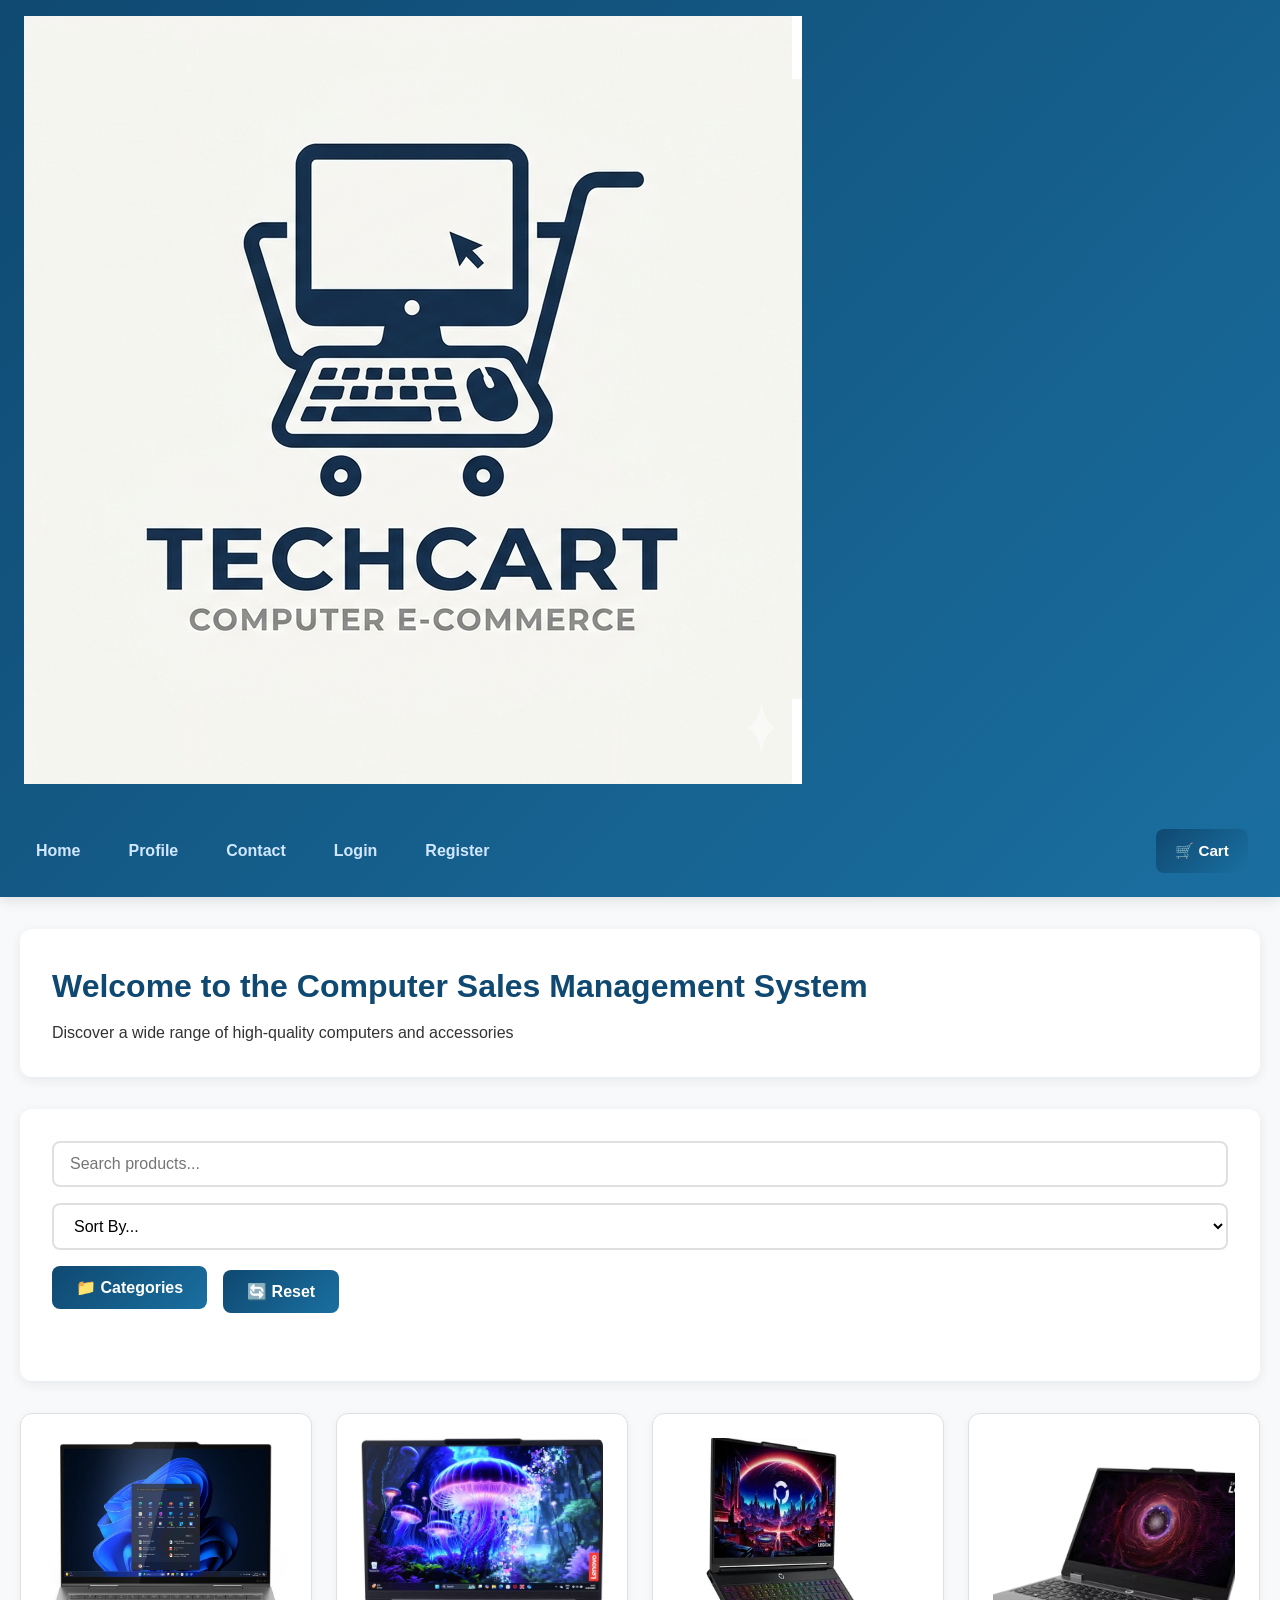
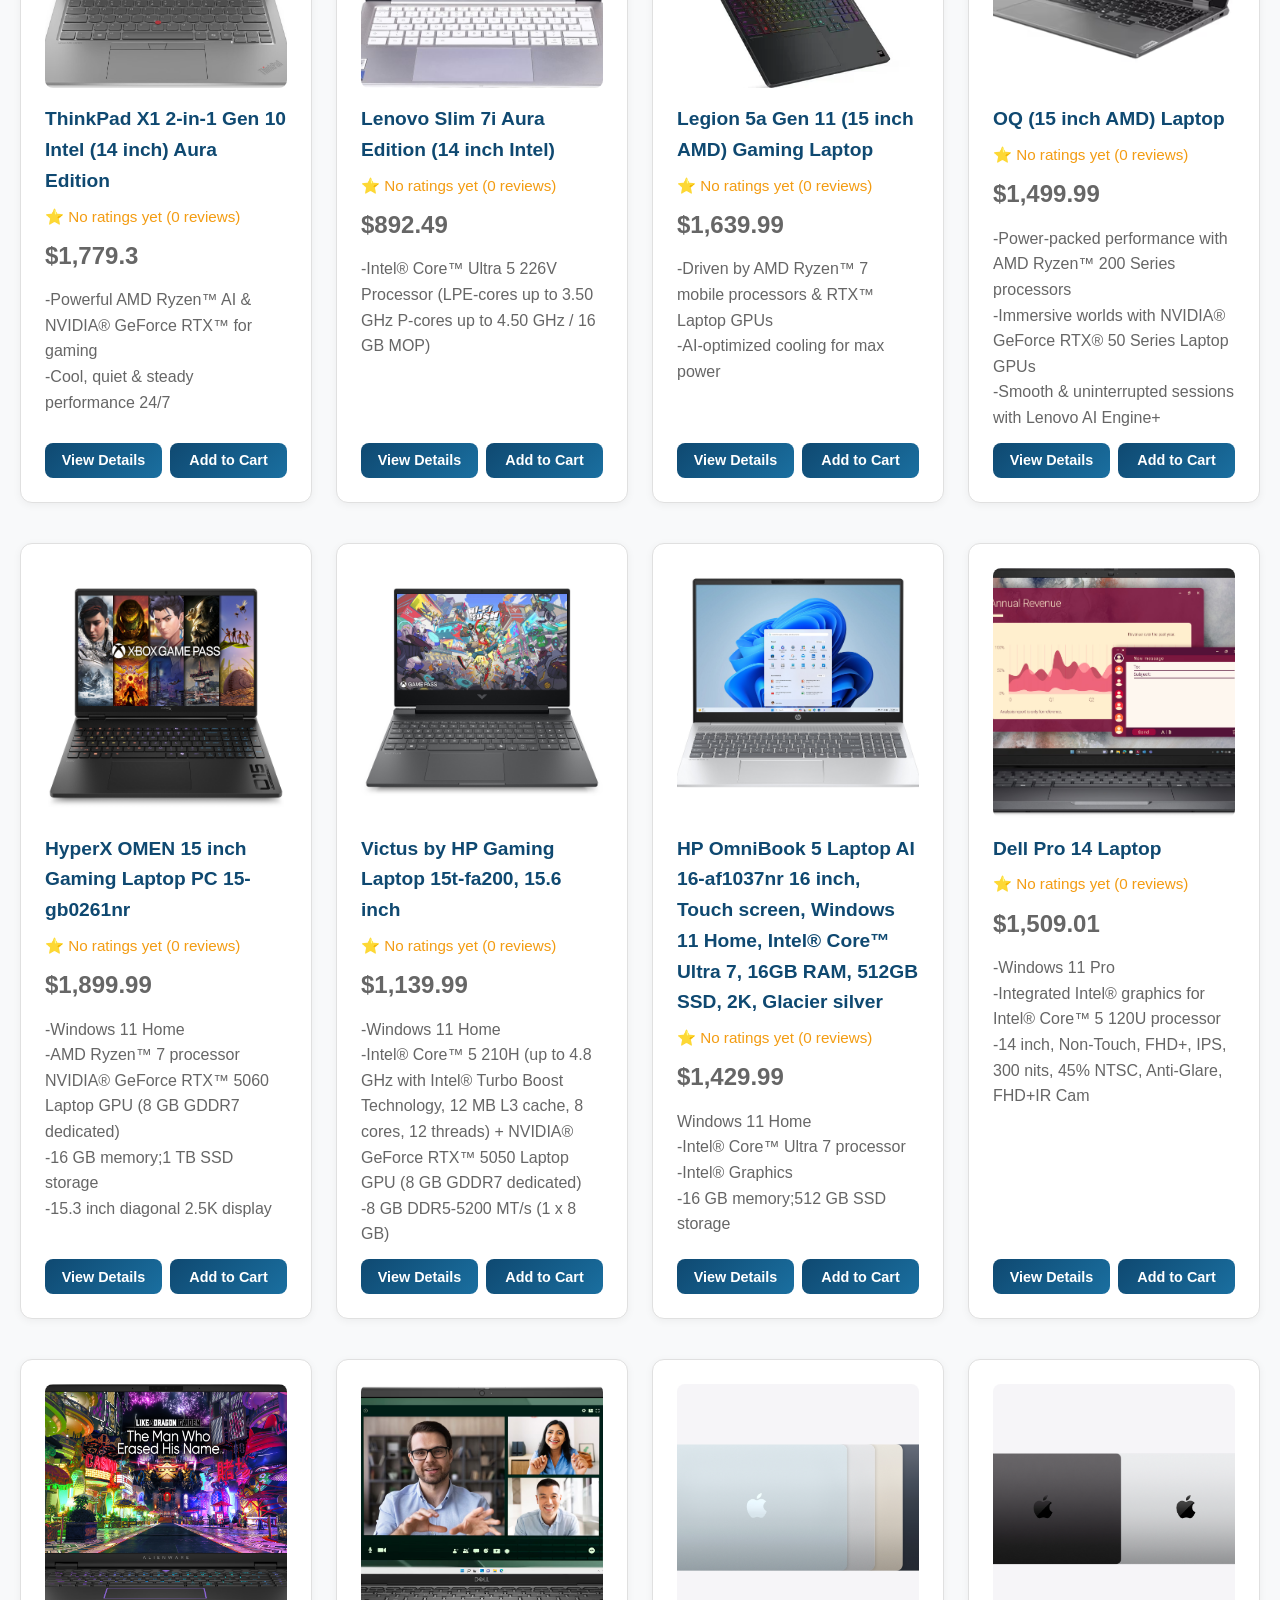
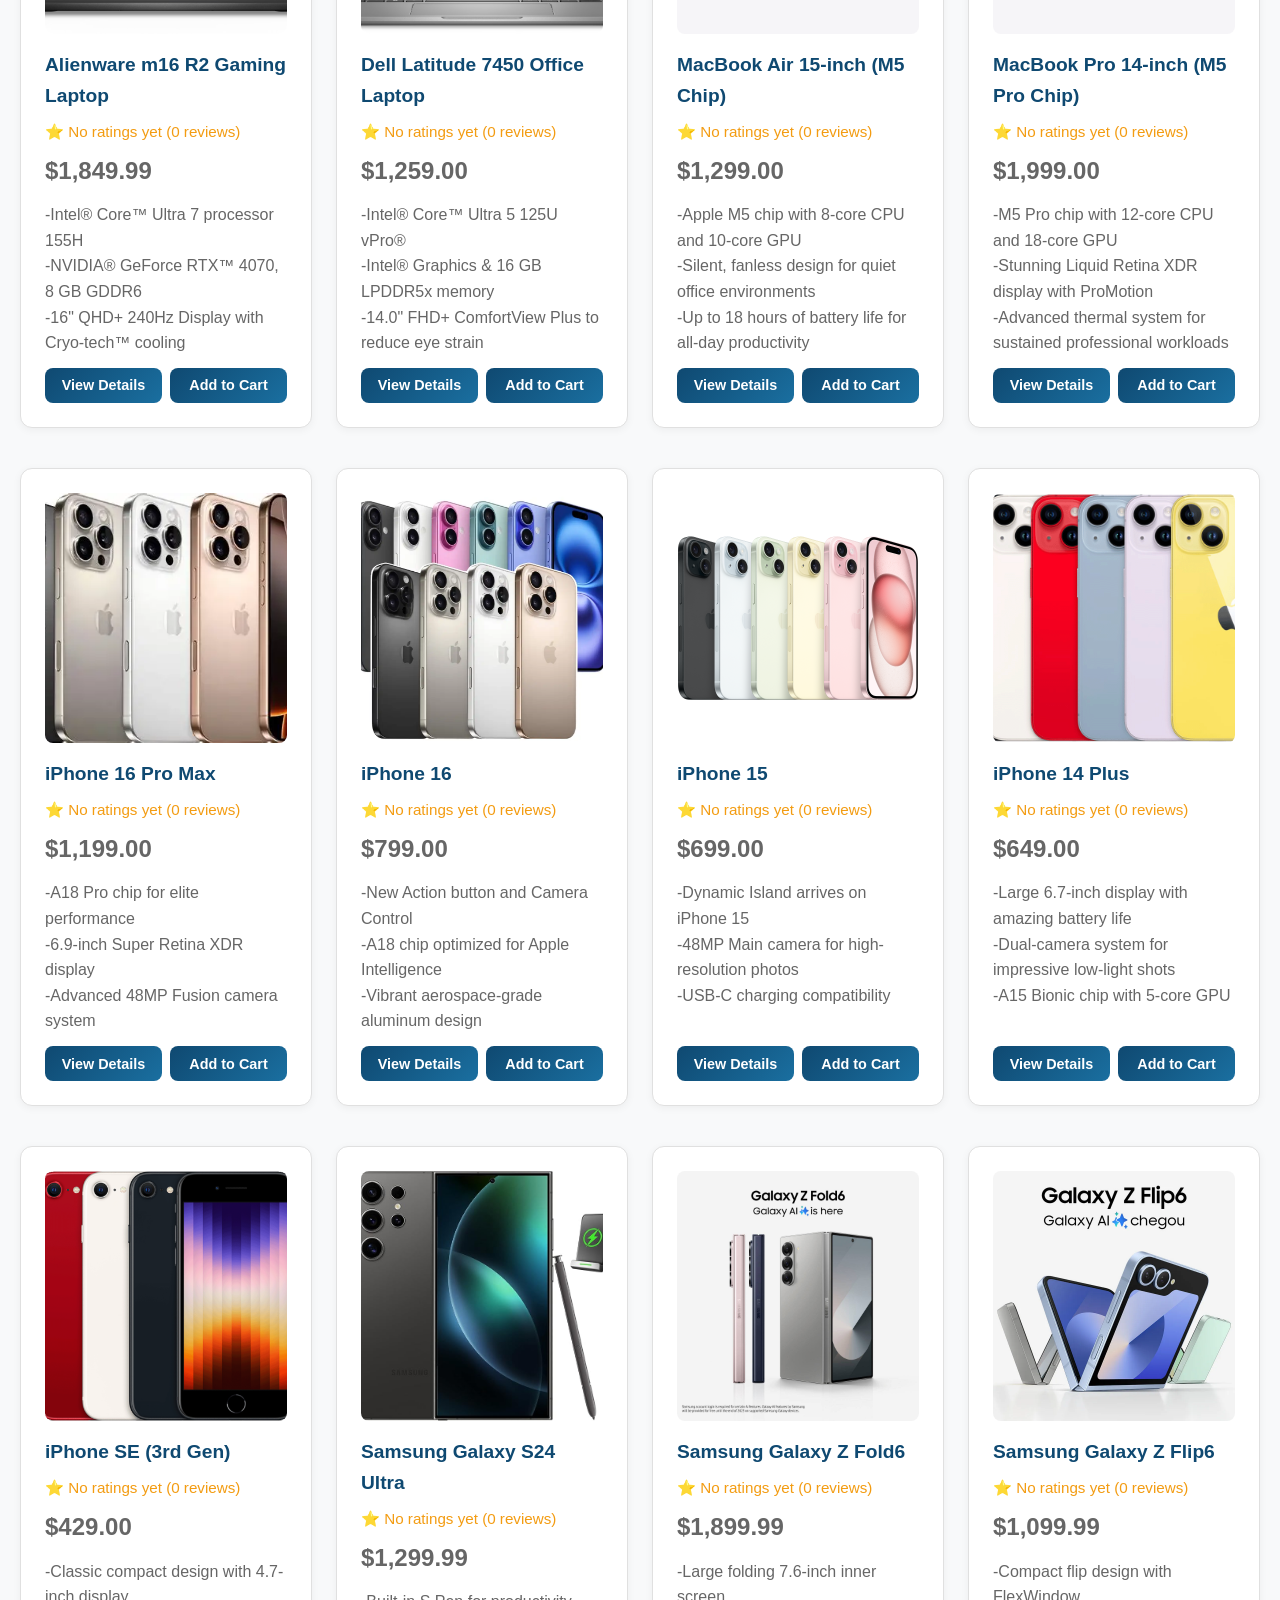
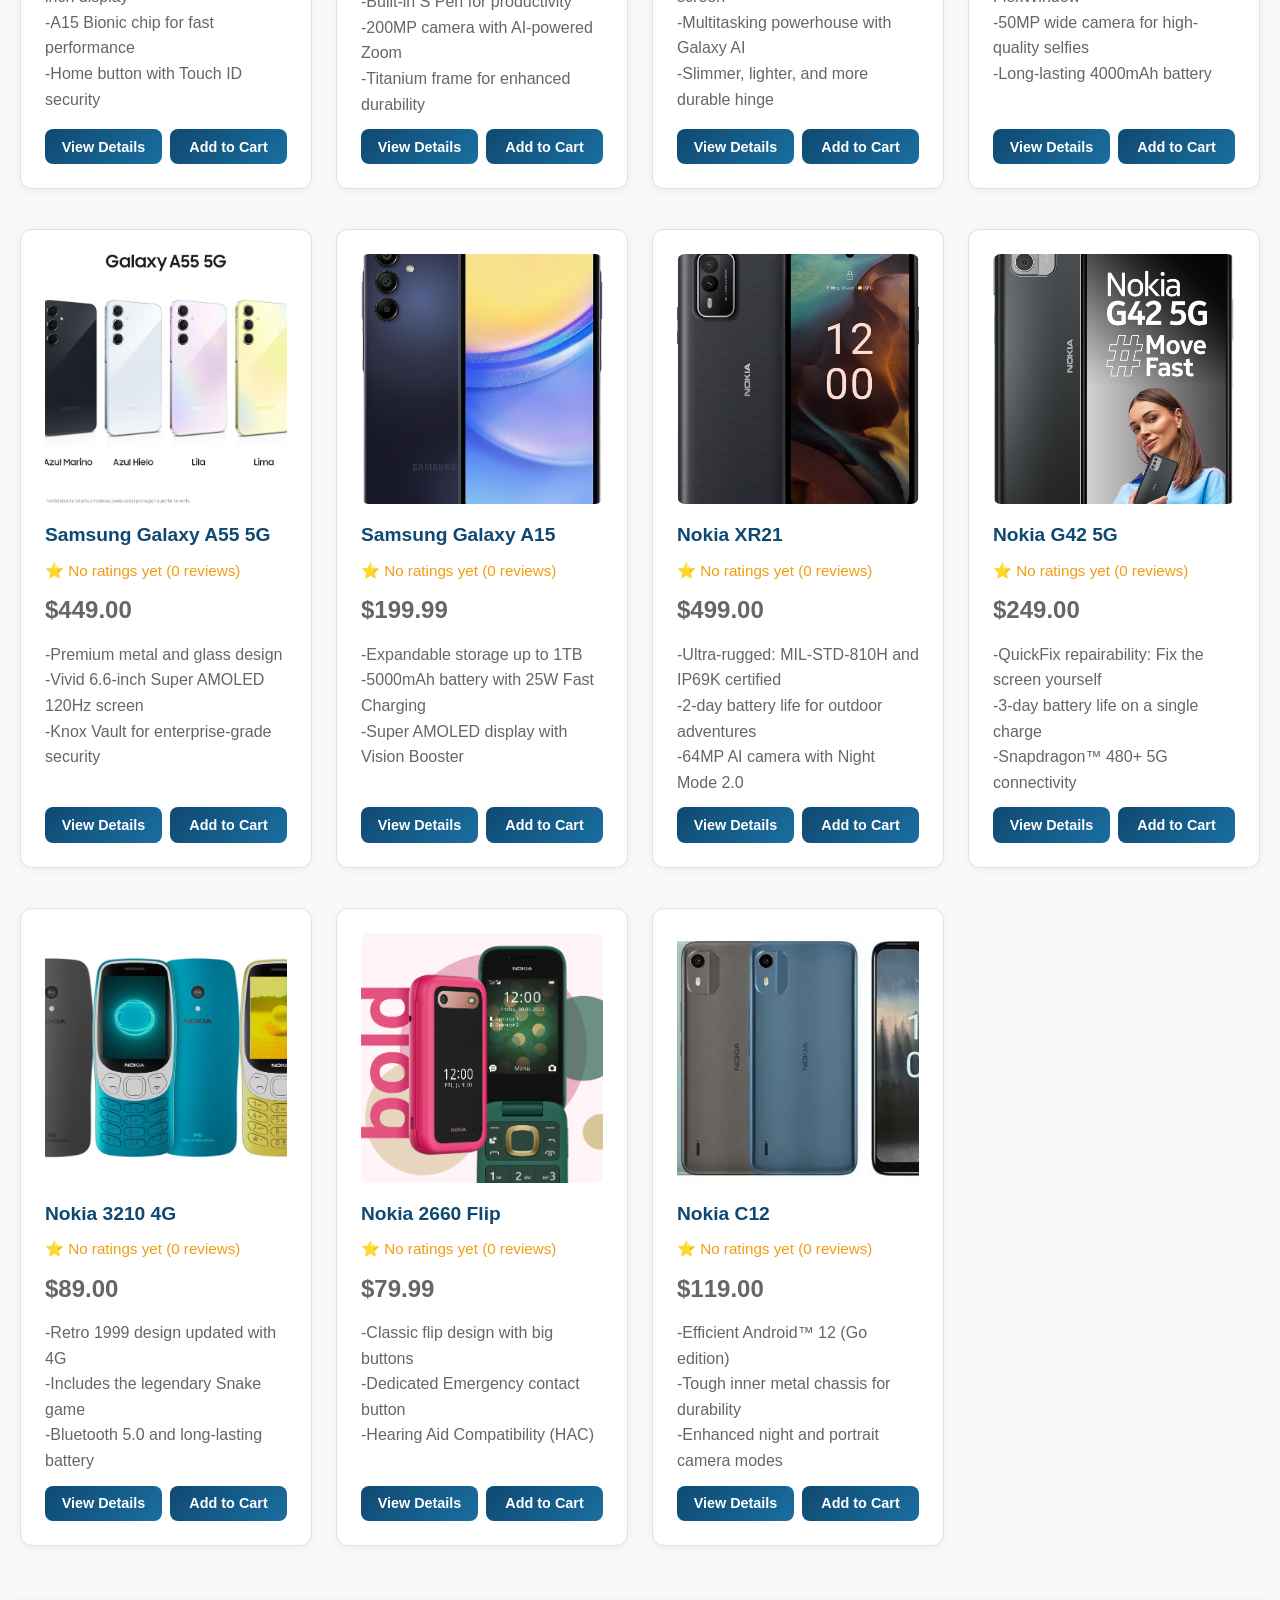
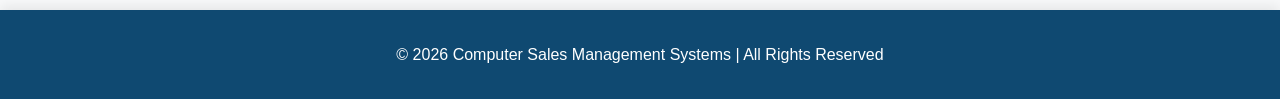
==== commit 071a9456: "Add files via upload" ====
--- a/index.html
+++ b/index.html
@@ -9,7 +9,9 @@
 </head>
 <body>
     <header>
-        <div class="brand">🛒 Computer Sales</div>
+        <div class="brand">
+            <img src="Image/TechCart.jpg" alt="TechCart Logo" class="logo">
+        </div>
         <nav>
             <a href="index.html">Home</a>
             <a href="ProfilePage.html">Profile</a>
